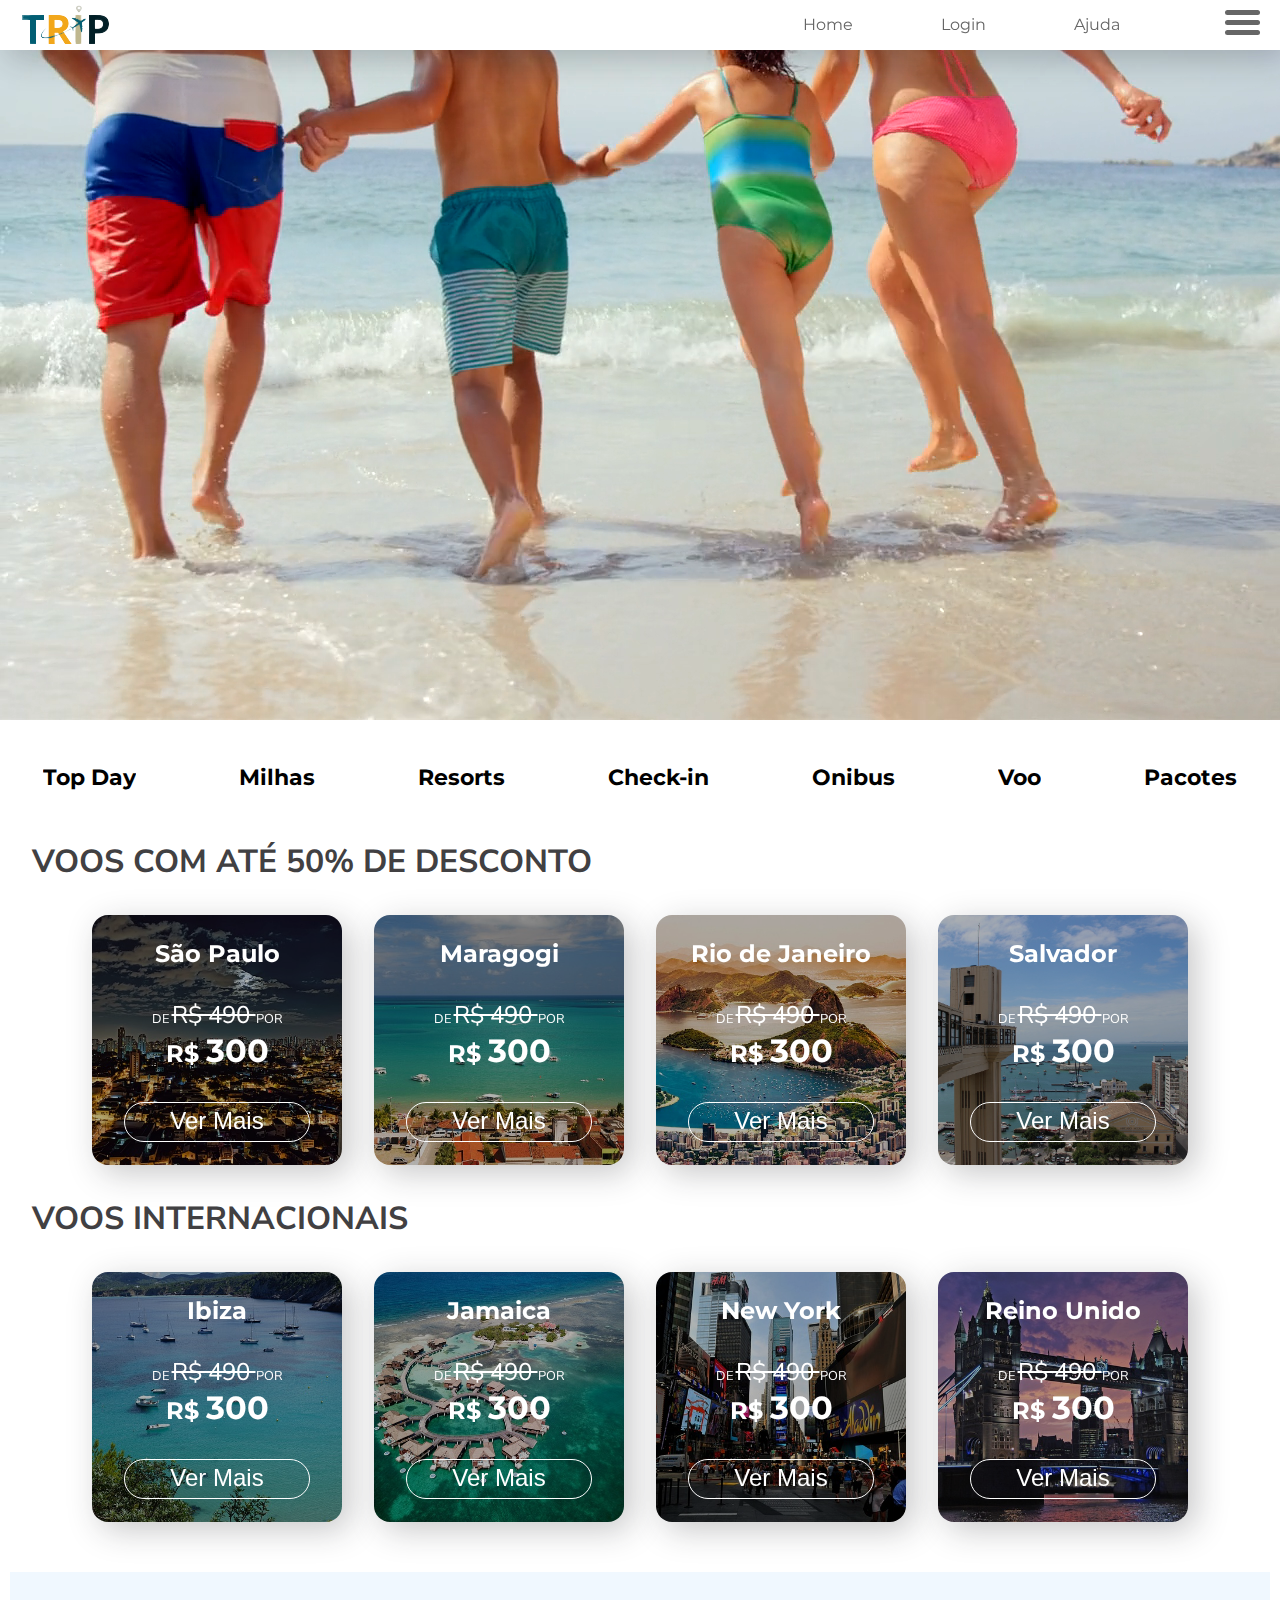
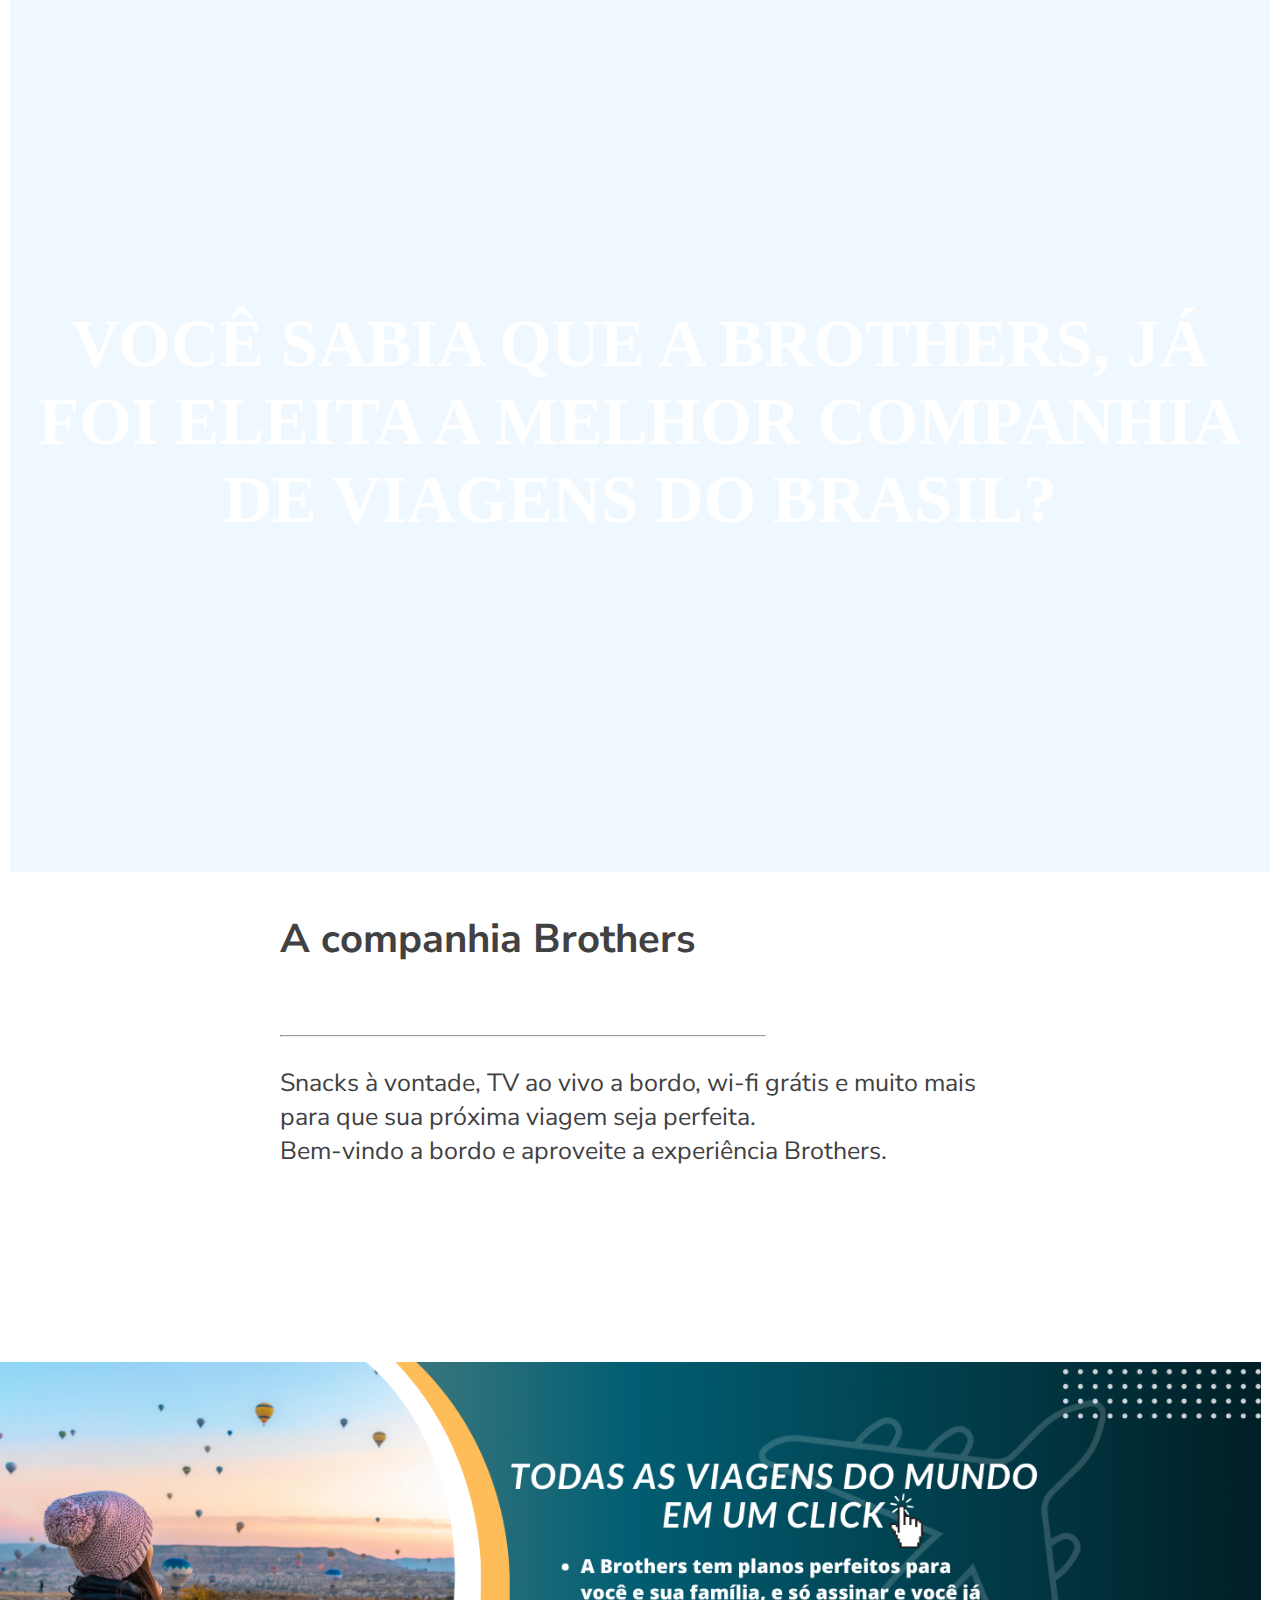
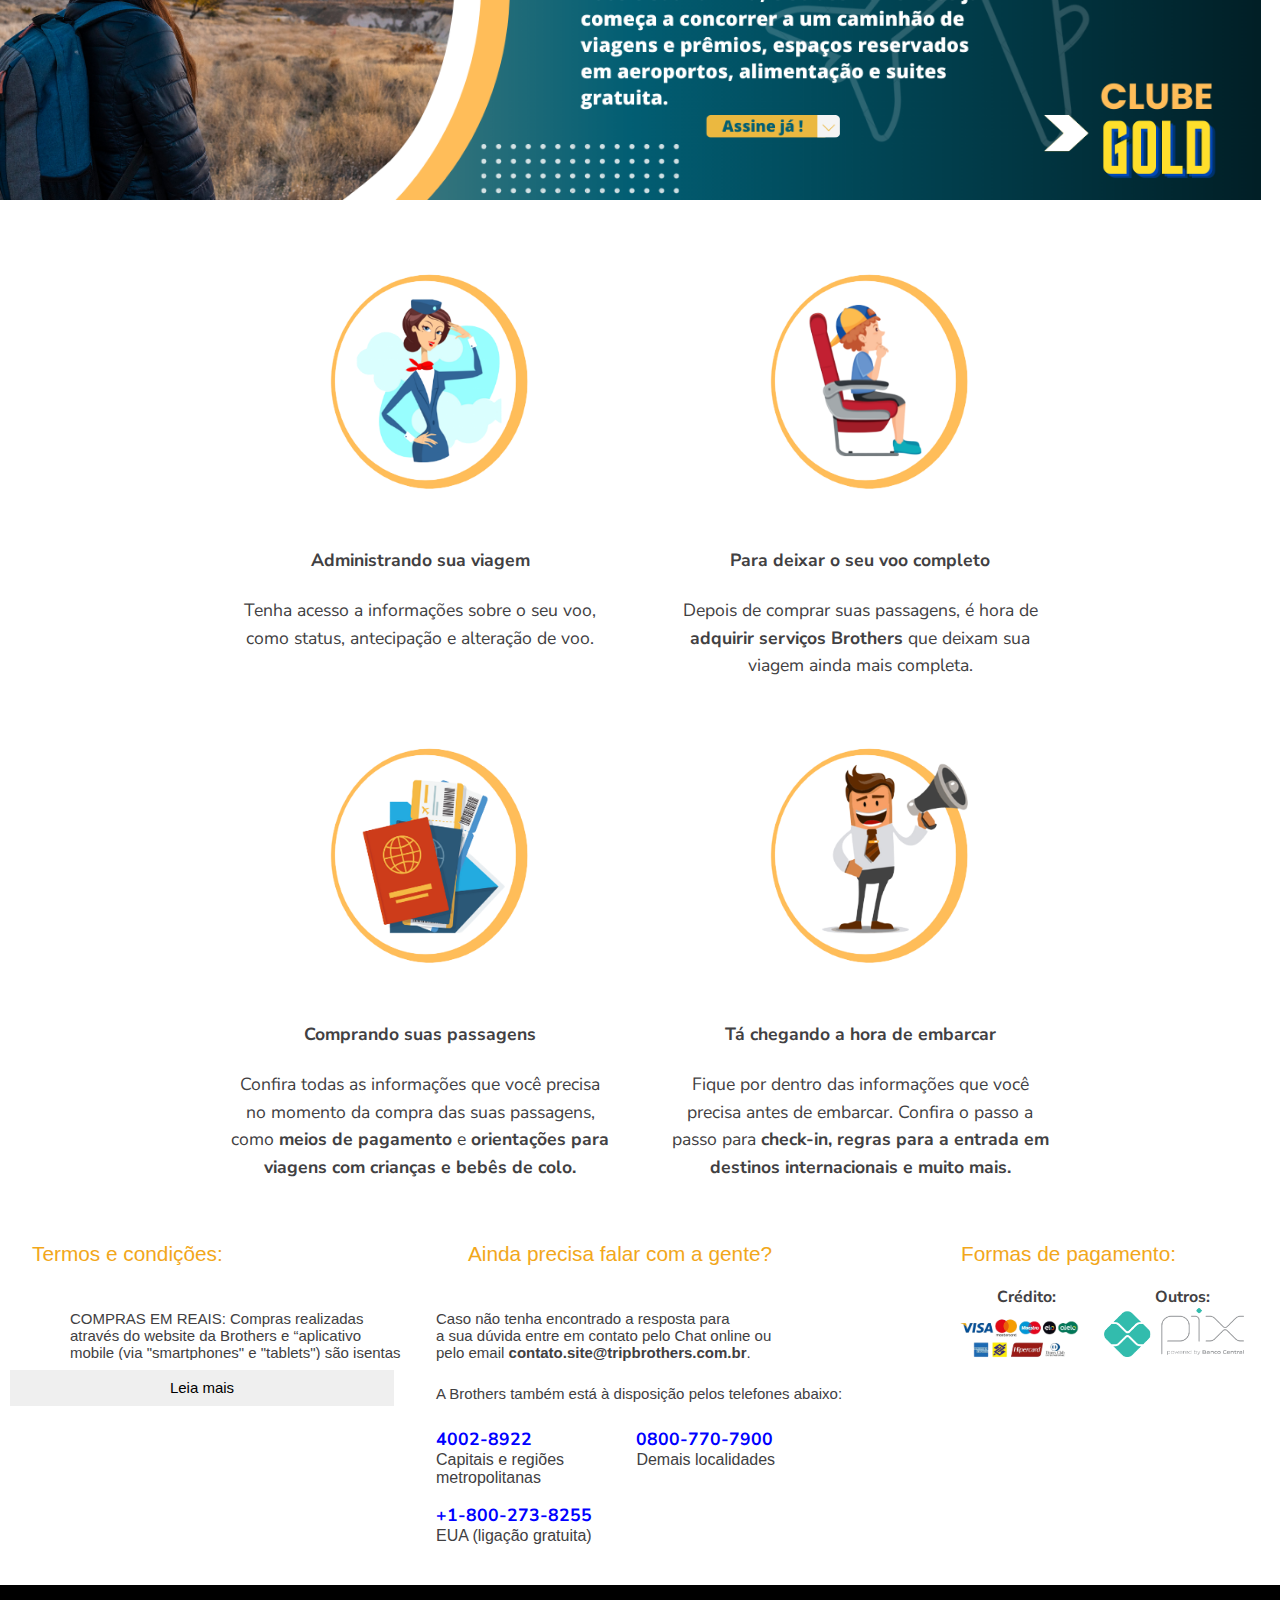
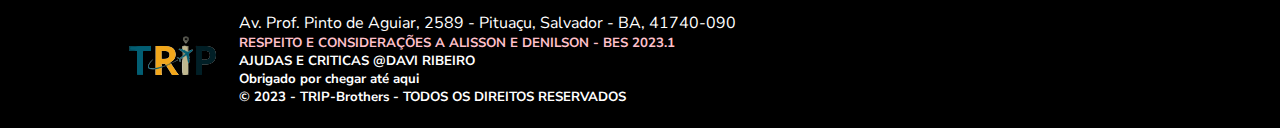
==== index.html @ 6f31990a "p2" ====
<!DOCTYPE html>
<html lang="pt-br">

<head>
  <meta charset="UTF-8" />
  <meta name="viewport" content="width=device-width, initial-scale=1.0" />
  <link rel="apple-touch-icon" sizes="180x180" href="imagens/favicon_io (2)/apple-touch-icon.png" />
  <link rel="icon" type="image/png" sizes="32x32" href="imagens/favicon_io (2)/favicon-32x32.png" />
  <link rel="icon" type="image/png" sizes="16x16" href="imagens/favicon_io (2)/favicon-16x16.png" />
  <link rel="stylesheet" href="style.css" />

  <link rel="preconnect" href="https://fonts.googleapis.com" />
  <link rel="preconnect" href="https://fonts.gstatic.com" crossorigin />
  <link href="https://fonts.googleapis.com/css2?family=Montserrat:wght@500&family=Nunito+Sans:opsz@6..12&display=swap"
    rel="stylesheet" />
  <link rel="preconnect" href="https://fonts.googleapis.com">
  <link rel="preconnect" href="https://fonts.gstatic.com" crossorigin>
  <link href="https://fonts.googleapis.com/css2?family=Source+Sans+3:ital,wght@1,900&display=swap" rel="stylesheet">
  <title>TRIP-Brothers</title>
  <link rel="stylesheet" href="https://cdnjs.cloudflare.com/ajax/libs/font-awesome/6.4.0/css/all.min.css"
    integrity="sha512-iecdLmaskl7CVkqkXNQ/ZH/XLlvWZOJyj7Yy7tcenmpD1ypASozpmT/E0iPtmFIB46ZmdtAc9eNBvH0H/ZpiBw=="
    crossorigin="anonymous" referrerpolicy="no-referrer" />
  <link rel="stylesheet" href="https://cdnjs.cloudflare.com/ajax/libs/font-awesome/6.4.2/css/all.min.css"
    integrity="sha512-z3gLpd7yknf1YoNbCzqRKc4qyor8gaKU1qmn+CShxbuBusANI9QpRohGBreCFkKxLhei6S9CQXFEbbKuqLg0DA=="
    crossorigin="anonymous" referrerpolicy="no-referrer" />
</head>

<body>
  <div class="container">
    <a href="" class="logo-a"><span class="span-img"><img class="logo-img" src="imagens/Logo/logo.png"
          alt="" /></span></a>
    <div class="container-base">
      <nav class="nav_1">

        <a href="" class="home_nav"><i id="homee" class="fa-solid fa-house"></i><span
            class="nav-text-home">Home</span></a>
        <a href="login.html" class="home_nav"><i class="fa-solid fa-user"></i><span
            class="nav-text-user">Login</span></a>
        <a href="" class="home_nav"><i class="fa-brands fa-rocketchat"></i><span class="nav-text-ajuda">Ajuda</span></a>
        <div class="menu-night">
          <input type="checkbox" name="" class="chh">
          <div class="icon-night"><i class="fa-solid fa-moon"></i></div>
        </div>
        <nav class="menu">
          <input type="checkbox" class="check">
          <div class="menu-lines">
            <span></span>
            <span></span>
            <span></span>
          </div>
          <ul>
            <li><a href="login.html">Acessar Conta</a></li>
            <li><a href="">Meus Pedidos</a></li>
            <li><a href="checkin.html">Status do Voo</a></li>
            <li><a href="checkin.html">Bagagens</a></li>
            <li><a href="">Suas Milhas</a></li>
            <li><a href="">Central Ajuda</a></li>
            <li><a href="">Quem Somos</a></li>
            <li><a href="">Politica de Cancelamento</a></li>

          </ul>
        </nav>
      </nav>
    </div>
  </div>

  <div class="video-familia">
    <video src="videos/familia.mp4" autoplay muted ></video>
  </div>

  <div class="menu_2">
    <nav class="nav_2">
      <div class="animacao">
        <ul class="nav-list-2">
          <li class="nav-li">
            <a href="topday.html" id="a0" class="link"><span class="icon-nav"><i class="fa-solid fa-coins"></i>
                <div class="espaço">
                  <div class="nav-texto">Top Day</div>
                </div>
              </span></a>
          </li>

          <li class="nav-li">
            <a href="b" id="a1" class="link"><span class="icon-nav"><i class="fa-solid fa-globe"></i>
                <div class="espaço">
                  <div class="nav-texto">Milhas</div>
                </div>
              </span></a>
          </li>

          <li class="nav-li">
            <a href="c" id="a2" class="link"><span class="icon-nav"><i class="fa-solid fa-hotel"></i>
                <div class="espaço">
                  <div class="nav-texto">Resorts</div>
                </div>
              </span></a>
          </li>

          <li class="nav-li">
            <a href="checkin.html" id="a3" class="link"><span class="icon-nav"><i
                  class="fa-solid fa-bell-concierge"></i>
                <div class="espaço">
                  <div class="nav-texto">Check-in</div>
                </div>
              </span></a>
          </li>

          <li class="nav-li">
            <a href="onibus.html" id="a4" class="link"><span class="icon-nav"><i class="fa-solid fa-bus"></i>
                <div class="espaço">
                  <div class="nav-texto">Onibus</div>
                </div>
              </span></a>
          </li>

          <li class="nav-li">
            <a href="voo.html" id="a5" class="link"><span class="icon-nav"><i class="fa-solid fa-plane-departure"></i>
                <div class="espaço">
                  <div class="nav-texto">Voo</div>
                </div>
              </span></a>
          </li>

          <li class="nav-li">
            <a href="pacotes.html" id="a6" class="link"><span class="icon-nav"><i
                  class="fa-solid fa-suitcase-rolling"></i>
                <div class="espaço">
                  <div class="nav-texto">Pacotes</div>
                </div>
              </span></a>
          </li>
        </ul>
      </div>
    </nav>
  </div>
  <div class="text-desconto">
    <h1>VOOS COM ATÉ 50% DE DESCONTO</h1>
  </div>
  <div class="menu-img1">

    <a class="img-a" href="voo.html">
      <div class="div-img">
        <img class="destaque" src="imagens/São paulo - Lapa.jpg" alt="imgsp" />
      </div>
      <span class="titulos">
        <h2>São Paulo</h2>
      </span>
      <div class="div-preco-maragogi">
        <span class="span-preco1">DE <span class="span-preco2">R$ 490 </span>POR</span><span class="span-preco3">R$
          <span class="span-preco4">300</span></span>
      </div>
      <button class="bnt-sp">
        <span class="bnt-span2"><span class="bnt-span">Ver Mais</span></span><span class="espaco-bnt"></span>
      </button>
    </a>
    <a class="img-a" href="voo.html">
      <div class="div-img">
        <img class="destaque" src="imagens/imagens em destaque/Maragogi.jpg" alt="img.Maragogi" />
      </div>
      <span class="titulos">
        <h2>Maragogi</h2>
      </span>
      <div class="div-preco-maragogi">
        <span class="span-preco1">DE <span class="span-preco2">R$ 490 </span>POR</span><span class="span-preco3">R$
          <span class="span-preco4">300</span></span>
      </div>
      <button class="bnt-sp">
        <span class="bnt-span2"><span class="bnt-span">Ver Mais</span></span><span class="espaco-bnt"></span>
      </button>
    </a>
    <a class="img-a" href="voo.html">
      <div class="div-img">
        <img class="destaque" src="imagens/imagens em destaque/rio de janeiro.jpg" alt="img.rj" />
      </div>
      <span class="titulos">
        <h2>Rio de Janeiro</h2>
      </span>
      <div class="div-preco-maragogi">
        <span class="span-preco1">DE <span class="span-preco2">R$ 490 </span>POR</span><span class="span-preco3">R$
          <span class="span-preco4">300</span></span>
      </div>
      <button class="bnt-sp">
        <span class="bnt-span2"><span class="bnt-span">Ver Mais</span></span><span class="espaco-bnt"></span>
      </button>
    </a>
    <a class="img-a" href="voo.html">
      <div class="div-img">
        <img class="destaque" src="imagens/imagens em destaque/Salvador.jpg" alt="img.salvador" />
      </div>
      <span class="titulos">
        <h2>Salvador</h2>
      </span>
      <div class="div-preco-maragogi">
        <span class="span-preco1">DE <span class="span-preco2">R$ 490 </span>POR</span><span class="span-preco3">R$
          <span class="span-preco4">300</span></span>
      </div>
      <button class="bnt-sp">
        <span class="bnt-span2"><span class="bnt-span">Ver Mais</span></span><span class="espaco-bnt"></span>
      </button>
    </a>

  </div>

  <div class="text_inter">
    <h1>VOOS INTERNACIONAIS</h1>
  </div>

  <div class="menu-img">

    <a class="img-a" href="voo.html">
      <div class="div-img">
        <img class="destaque" src="imagens/imagens em destaque/ibiza-829019_640.jpg" alt="imgsp" />
      </div>
      <span class="titulos">
        <h2>Ibiza</h2>
      </span>
      <div class="div-preco-maragogi">
        <span class="span-preco1">DE <span class="span-preco2">R$ 490 </span>POR</span><span class="span-preco3">R$
          <span class="span-preco4">300</span></span>
      </div>
      <button class="bnt-sp">
        <span class="bnt-span2"><span class="bnt-span">Ver Mais</span></span>
        <span class="espaco-bnt"></span>
      </button>
    </a>
    <a class="img-a" href="voo.html">
      <div class="div-img">
        <img class="destaque" src="imagens/imagens em destaque/jamaica-5110094_640.jpg" alt="img.Maragogi" />
      </div>
      <span class="titulos">
        <h2>Jamaica</h2>
      </span>
      <div class="div-preco-maragogi">
        <span class="span-preco1">DE <span class="span-preco2">R$ 490 </span>POR</span><span class="span-preco3">R$
          <span class="span-preco4">300</span></span>
      </div>
      <button class="bnt-sp">
        <span class="bnt-span2"><span class="bnt-span">Ver Mais</span></span><span class="espaco-bnt"></span>
      </button>
    </a>
    <a class="img-a" href="voo.html">
      <div class="div-img">
        <img class="destaque" src="imagens/imagens em destaque/new-york-932845_640.jpg" alt="img.rj" />
      </div>
      <span class="titulos">
        <h2>New York</h2>
      </span>
      <div class="div-preco-maragogi">
        <span class="span-preco1">DE <span class="span-preco2">R$ 490 </span>POR</span><span class="span-preco3">R$
          <span class="span-preco4">300</span></span>
      </div>
      <button class="bnt-sp">
        <span class="bnt-span2"><span class="bnt-span">Ver Mais</span></span><span class="espaco-bnt"></span>
      </button>
    </a>
    <a class="img-a" href="voo.html">
      <div class="div-img">
        <img class="destaque" src="imagens/imagens em destaque/tower-bridge-441853_640.jpg" alt="img.salvador" />
      </div>
      <span class="titulos">
        <h2>Reino Unido</h2>
      </span>
      </span>
      <div class="div-preco-maragogi">
        <span class="span-preco1">DE <span class="span-preco2">R$ 490 </span>POR</span><span class="span-preco3">R$
          <span class="span-preco4">300</span></span>
      </div>
      <button class="bnt-sp">
        <span class="bnt-span2"><span class="bnt-span">Ver Mais</span></span><span class="espaco-bnt"></span>
      </button>
    </a>
  </div>

  <div class="principal">
    <main>
      <section class="modulo estilo estilo1">
        <div class="info">
          <h1>Você Sabia que a Brothers, já foi eleita a melhor companhia de viagens do Brasil? </h1>
  </div>
      </section>
  
      <section class="modulo content">
        <div class="container2">
          <h2>A companhia Brothers</h2>
          <div class="traco"><hr></div>
           
          <p> Snacks à vontade, TV ao vivo a bordo, wi-fi grátis e muito mais para que sua próxima viagem seja
            perfeita. <br>Bem-vindo a bordo e aproveite a experiência Brothers.</p>         
        </div>
      </section>
  
  
    </main>
  </div>


  <div class="banner">
    <a href="voo.html"><img src="imagens/Banner/BANNER ASSINE.png" alt="Banner"></a>
  </div>


  

  <div class="contai">
    <ul>
      <li>
        <div class="comiss">
          <div class="img-comiss"><img src="imagens/imagens2/comissaria.png" alt=""></div>
          <div class="text-comiss">
            <p><span><strong>Administrando sua viagem</strong></span><br>&nbsp;</p>
            <p><span>Tenha acesso a informações sobre o seu voo, como status, antecipação e alteração de voo.</span></p>
          </div>
        </div>
      </li>
      <li>
        <div class="comiss">
          <div class="img-comiss"><img src="imagens/imagens2/conforto.png" alt=""></div>
          <div class="text-comiss">
            <p><span><strong>Para deixar o seu voo completo</strong></span><br>&nbsp;</p>
            <p><span>Depois de comprar suas passagens, é hora de <strong>adquirir serviços Brothers</strong> que deixam
                sua viagem ainda mais completa.</span></p>
          </div>
        </div>
      </li>
      <li>
        <div class="comiss">
          <div class="img-comiss"><img src="imagens/imagens2/passagens.png" alt=""></div>
          <div class="text-comiss">
            <p><span><strong>Comprando suas passagens</strong></span> <br>&nbsp;</p>
            <p><span>Confira todas as informações que você precisa no momento da compra das suas passagens, como
                <strong>meios de pagamento</strong> e <strong>orientações para viagens com crianças e bebês de
                  colo.</strong></span></p>
          </div>
        </div>
      </li>
      <li>
        <div class="comiss">
          <div class="img-comiss"><img src="imagens/imagens2/anuncio.png" alt=""></div>
          <div class="text-comiss">
            <p><span><strong>Tá chegando a hora de embarcar</strong></span><br>&nbsp;</p>
            <p><span>Fique por dentro das informações que você precisa antes de embarcar. Confira o passo a passo para
                <strong>check-in, regras para a entrada em destinos internacionais e muito mais.</strong></span></p>
          </div>
        </div>
      </li>
    </ul>

  </div>

  


  <div class="fimtexto">
    <div class="fimtexto1">
      <span class="fimspan">Termos e condições:</span>
      <br><br><p class="textin">COMPRAS EM REAIS: Compras realizadas através do website da Brothers e “aplicativo 

      
        mobile (via "smartphones" e "tablets") são isentas da tarifa de emissão. A tarifa de emissão é cobrada nas
        compras através de balcões localizados nos aeroportos, lojas físicas e callcenter da empresa. Aeroportos e Lojas
        físicas: Nos voos domésticos, o valor da cobrança é de R$ 150,00 para compras com o valor total até R$ 1.500,00
        ou de 10% sobre o valor da tarifa quando esta for superior a R$ 1.500,00. Nos voos internacionais, a tarifa de
        emissão é de 7% sobre o valor da tarifa paga. Callcenter (+55 71 4002-8922): O valor da cobrança é a partir de
        R$ 150,00 (cento e cinquenta reais) por passageiro e por trecho nos voos domésticos, e a partir de R$ 280,00
        (duzentos e oitenta reais) por passageiro e por trecho nos voos internacionais. Tarifas com regras flexíveis
        (reserva na Classe Y): Serão disponibilizadas para comercialização somente via Central de Atendimento. Não serão
        cobradas taxas de alteração ou cancelamento. Reembolso de 95% (noventa e cinco por cento) do valor da tarifa.
        Não será cobrará taxa de emissão.
        <span class="overflow" data-state="visible" aria-hidden="true"></span>
      </p>
      <div class="bntleia"><button class="toggle" data-state="more">Leia mais</button></div>
    </div>
    
    <div class="fimtexto1">
      <span class="fimspan">Ainda precisa falar com a gente?</span> <br><span class="textinn"><p>Caso não tenha
        encontrado a resposta para <br> a sua dúvida entre em contato  pelo Chat online ou <br>pelo email
        <strong>contato.site@tripbrothers.com.br</strong>.</p>
        <br><span class="titulo2">A Brothers também está à disposição pelos telefones abaixo: </span></span>
      <br><br>
      <ul class="numlist">
        <li>
          <span class="num">4002-8922</span>
          <p>Capitais e regiões metropolitanas</p>
        </li>
        <li>
          <span class="num">0800-770-7900</span>
          <p>Demais localidades</p>
        </li>
        <li>
          <span id="num1" class="num">+1-800-273-8255</span>
          <p>EUA (ligação gratuita)</p>
        </li>
      </ul></span>
    </div>
    <div class="fimtexto1">
      <span class="fimspan">Formas de pagamento:</span>
      <span class="pailinha">
      <br><br><span class="linha"><strong>Crédito:</strong> <img class="credito" src="imagens/Banner/cartoes.png" alt="cartoes"></span>
      <br> <span  class="linha"><strong>Outros:</strong> <img class="credito" src="imagens/Banner/pix-106.png" alt="pix"></span>
    </div></span>
  </div>


  <div class="rodapefin">
    <div class="rodapetext">
      <img src="imagens/Logo/logo.png" alt="logo-rodape">

      <span class="textinho"> Av. Prof. Pinto de Aguiar, 2589 - Pituaçu, Salvador - BA, 41740-090
        <h5 class="pik">RESPEITO E CONSIDERAÇÕES A ALISSON E DENILSON - BES 2023.1</h5>
        <h5>AJUDAS E CRITICAS @DAVI RIBEIRO</h5>
        <H5>Obrigado por chegar até aqui</H5>
        <h5>© 2023 - TRIP-Brothers - TODOS OS DIREITOS RESERVADOS</h5>
        
        <br>
      </span>


    </div></div>



  <script src="index.js"></script>

</body>

</html>
---- style.css ----
@charset "UTF-8";

* {
  margin: 0;
  padding: 0;
  box-sizing: border-box;
}
html {
  margin: 0;
  padding: 0;
  overflow-y: scroll;
  
}
body {
  font-family: "Nunito Sans", sans-serif;
  color: rgb(65, 64, 66);
  background-color: white;
}
.span-img {
  box-sizing: border-box;
  display: block;
  overflow: hidden;
  width: initial;
  height: initial;
  background: none;
  background-image: none;
  opacity: 1;
  border: 0;
  margin: 0;
}
.logo-img {
  overflow-clip-margin: content-box;
  overflow: clip;
}
.logo-img {
  position: absolute;
  top: 0;
  left: 0;
  bottom: 0;
  right: 0;
  box-sizing: border-box;
  padding: 0;
  border: none;
  margin: auto;
  display: block;
  width: 0;
  height: 0;
  min-width: 100%;
  max-width: 100%;
  min-height: 100%;
  max-height: 100%;
  object-fit: contain;
  object-position: center left;
}
.home_nav {
  display: flex;
  align-items: center;
  gap: 1rem;
  row-gap: 1rem;
  column-gap: 0.5rem;
  text-decoration: none;
}
.nav-text-home {
  color: rgb(102, 102, 102);
  font-family: 'Montserrat', sans-serif;
  font-size: 1rem;
  line-height: 1.6rem;
}
.home_nav i {
  color: rgb(102, 102, 102);
  font-size: 1rem;
  min-width: 1rem;
  text-decoration: none;
}
.user-nav {
  display: flex;
  align-items: center;
  gap: 1rem;
  row-gap: 1rem;
  column-gap: 0.5rem;
  text-decoration: none;
}
.user-nav i {
  color: rgb(102, 102, 102);
  font-size: 1rem;
  min-width: 1rem;
  text-decoration: none;
}
.nav-text-user {
  color: rgb(102, 102, 102);
  font-family: 'Montserrat', sans-serif;
  font-size: 1rem;
  line-height: 1.6rem;
}
.ajuda-nav {
  display: flex;
  align-items: center;
  gap: 1rem;
  row-gap: 1rem;
  column-gap: 0.5rem;
  text-decoration: none;
}
.ajuda-nav i {
  color: rgb(102, 102, 102);
  font-size: 1rem;
  min-width: 1rem;
  text-decoration: none;
}
.nav-text-ajuda {
  color: rgb(102, 102, 102);
  font-family: 'Montserrat', sans-serif;
  font-size: 1rem;
  line-height: 1.6rem;
}

.nav_1 {
  margin-left: 50vh;
  margin-left: auto;
  display: flex;
  gap: 4rem;
  row-gap: 4rem;
  column-gap: 4rem;
  transition: 0.3s;
}
.logo-a {
  height: 40px;
  position: relative;
  width: 132px;
}
.container-base {
  display: flex;
  align-items: center;
  justify-content: flex-end;
  flex: 1;
  margin-right: 2rem;
}

.container {
  display: flex;
  z-index: 3;
  position: fixed;
  top: 0px;
  left: 0px;
  width: 100%;
  height: 50px;
  align-items: center;
  background-color: rgb(255, 255, 255);
  box-shadow: rgba(37, 37, 39, 0.25) 0.5rem 0.5rem 2rem 0px;
}

.video-familia {
  z-index: 5;
  overflow: hidden;
  height: 80vh;
  
}

.video-familia video {
  z-index: 5;
  display: flex;
  width: 100vw;
}
.nav-texto {
  font-family: 'Montserrat', sans-serif;
  overflow: auto;
  overflow-x: auto;
  overflow-y: auto;
  position: relative;
  padding-bottom: 0.3rem;
  font-weight: bold;
}
.nav-texto {
  overflow: auto;
  font-size: 1.4rem;
}
.nav_2 a {
  text-decoration: none;
  color: #000;
}

.icon-nav {
  margin-left: 20px;
}
.link {
  text-decoration: none;
  display: block;
  height: 100%;
  width: 100%;
  padding: 0.8rem 1.7rem;
}

.nav-li {
  display: list-item;
}
.nav-list-2 {
  list-style-type: disc;
  margin-block-start: 1em;
  margin-block-end: 1em;
  margin-inline-start: 0px;
  margin-inline-end: 0px;
  padding-inline-start: 40px;
}
.nav-list-2 {
  margin: 0px 1rem;
  display: flex;
  white-space: nowrap;
  left: 0px;
  padding: 0px;
  justify-content: space-between;
  min-width: min(100vw - 4rem, 1286px);
}
.nav_2 i {
  font-size: 1.5vw;
}

.nav-li {
  list-style: none;
}
.nav-2 {
  display: flex;
  justify-content: center;
  top: 0px;
  left: 0px;
  margin: 0px;
  overflow: auto hidden;
  white-space: nowrap;
  z-index: 1;
  margin-top: 0px;
  background-color: transparent;
}

.espaco {
  margin: 0px 1.2rem;
  display: flex;
  white-space: nowrap;
  left: 0px;
  padding: 0px;
  justify-content: space-between;
  min-width: min(100vw - 4rem, 1286px);
}
.menu-2 {
  background-color: rgb(238, 237, 237);
}
.nav-list-2 li i {
  padding-bottom: 0.5rem;
  white-space: normal;
  text-align: center;
  display: block;
}
.menu-img1 {
  display: flex;
  flex-direction: column;
  gap: 1.6rem;
  padding: 1rem 1rem 1.6rem;
  justify-content: center;
  align-items: center;
}

.menu-img {
    display: flex;
    flex-direction: column;
    gap: 1.6rem;
    padding: 1rem 1rem 1.6rem;
    justify-content: center;
    align-items: center;
   
  
}

.img-a {
  display: flex;
  justify-content: space-between;
  border-radius: 1rem;
  align-items: center;
  width: 100%;
  height: 65px;
  position: relative;
  background: rgb(255, 255, 255);
  box-shadow: rgba(166, 171, 189, 0.25) 0px 0px 2.4333rem 0px;
  text-decoration: none;

  
}

.div-img {
  box-sizing: border-box;
  display: block;
  overflow: hidden;
  width: initial;
  height: initial;
  background: none;

  opacity: 1;
  border: 0px;
  margin: 0px;
  padding: 0px;
  position: absolute;
  inset: 0px;
  
  
}

.destaque {
  position: absolute;
  inset: 0px;
  box-sizing: border-box;
  padding: 0px;
  border: none;
  margin: auto;
  display: block;
  width: 100%;
  height: 0px;
  min-width: 100%;
  max-width: 100%;
  min-height: 100%;
  max-height: 100%;
  object-fit: cover;
  border-radius: 1rem;
 filter: brightness(0.7);
  
}





.img-a:hover button {
  transition: 0.3s;
  background-color: #ffffff;
  color: black;
}

.img-a:hover {
  transition: 0.3;
  transform: scale(1.1);
  
  filter: brightness(1.1);
}

.nav-li :hover {
  transition: 0.3s;
  color: #025e73;
}
.home-nav:hover  {
  transition: 0.3s;
  color: #f2a71b;

}

.div-preco-maragogi {
  display: flex;
  flex-direction: column;
  align-items: flex-end;
  min-width: 100px;
  max-width: 100px;
  padding: 0.7rem 1rem 0px 0px;
 
}


.span-preco1 {
  color: rgb(255, 255, 255);
  font-size: 0.8rem;
}
.span-preco2 {
  text-decoration: line-through;
  color: inherit;
  font-size: 1.5rem;
}
.span-preco3 {
  color: rgb(255, 255, 255);
  font-family: 'Montserrat', sans-serif;
  font-size: 1.5rem;
  font-weight: bold;
}
.span-preco4 {
  color: inherit;
  font-family: 'Montserrat', sans-serif;
  font-size: 2rem;
  font-weight: bold;
}

.text-desconto {
  padding: 2rem;
}
.bnt-sp {
  height: 40px;
  border-radius: 2.7rem;
  color: rgb(255, 255, 255);
  border: 0.1rem solid rgb(255, 255, 255);
  background-color: transparent;
  cursor: pointer;
  text-align: center;
  width: 100% ;
  z-index: 1;
  
}

.animacao{
  overflow: auto;
}
.animacao::-webkit-scrollbar{
  display: none;
}
.bnt-span2 {
  width: 100%;
  display: inherit;
  align-items: inherit;
  justify-content: center;
  
}
.bnt-span {
  color: inherit;
  font-size: 1.5rem;
  line-height: 2.3rem;
  font-weight: 400;
  
}

.espaco-bnt {
  top: 0;
  left: 0;
  right: 0;
  bottom: 0;
  z-index: 0;
  overflow: hidden;
  position: absolute;
  border-radius: inherit;
 
  
}

.pai_img{
  flex-flow: wrap;
  gap: 4rem 4.2rem;
  max-width: 1287px;
  margin: 0px auto;
  padding: 0px;
}

.text_inter{
  
  padding: 2rem;
}
.titulos{
  z-index: 2;
  color: #ffffff;
  font-family: 'Montserrat', sans-serif;
  font-weight: 700;
  font-size: 1rem;
}





.menu .menu-lines{
  position: absolute;
  z-index: 999;
  width: 35px;
  height: 35px ;
  right: 20px;
  top: 10px;
}
.menu .check{
  position: absolute;
  z-index: 1000;
  width: 35px;
  height: 35px;
  opacity: 0;
  cursor: pointer;
  right: 20px;
  top: 10px;
}
.menu .menu-lines span{
  display: block;
  width: 35px;
  height: 5px;
  margin-bottom: 5px;
  background-color: rgb(102, 102, 102);
  border-radius: 3px;
  transition: all ease .2s;
}
.menu .check:checked ~ .menu-lines span{
 
background-color: rgb(192, 0, 0);

}
.menu .check:checked ~ .menu-lines span:nth-child(1){
transform-origin: 0% 0%;
transform: rotate(45deg) scaleX(0.9);
}
.menu .check:checked ~ .menu-lines span:nth-child(2){
  opacity: 0;
}
.menu .check:checked ~ .menu-lines span:nth-child(3){
  transform-origin: 0% 100%;
transform: rotate(-45deg) scaleX(0.9) ;
}
.menu ul{
  position: absolute;
  z-index: 998;
  left: 70vw;
  top: 50px;
  width: 350px;
  height: initial;
  background-color: rgb(255, 255, 255);
  
  margin-left: 1400vw;
  transition: all ease .3s;
  border-radius: 10px;
}main{
  display: block;
  background-color: aliceblue;
}
.principal{
  
  padding: 50px 10px;
  width: 100%;
  margin: 0 auto;
}
  
.container2{
  width: 100%;
  max-width: 760px;
  margin: 0 auto;
  padding: 0 20px;
}
section.modulo p{
  margin-bottom: 40px;
  font-size: 25px;
}
section.modulo:last-child{
  margin-bottom: 0;
}
section.modulo h2{
  margin-bottom: 40px;
  font-size:40px;
}
section.modulo.content{
  padding: 40px 0;
  background: #ffffff; 
}
section.modulo.estilo{
  display: flex;
  flex-direction: column;
  justify-content: center;
  height: 100vh;
  width: 100%;
  position: relative;
  overflow: hidden;
  background-position: 50% 50%;
  background-repeat: no-repeat;
  background-attachment: fixed;
  background-size:cover ;
  -webkit-background-size: cover;
  -moz-background-size: cover;
  -o-background-size: cover;
}
section.module.estilo:after{
  content: "";
  height: 100%;
  width: 100%;
  position: absolute;
  z-index: 8;
  background: -moz-linear-gradient(to bottom, rgba(0,0,0,0) 0, rgba(0,0,0,0) 40%, #000 100% );
  background: -webkit-linear-gradient(to bottom, rgba(0,0,0,0) 0, rgba(0,0,0,0) 40%, #000 100% );
  background: linear-gradient(to bottom, rgba(0,0,0,0) 0, rgba(0,0,0,0) 40%, #000 100% );
}
section.modulo.estilo h1{
  color: #FFF;
  text-align: center;
  font-size: 300%;
  z-index: 50;
  text-transform: uppercase;
  font-family: "Source Sans Pro";
}
section.modulo.estilo1{
  background-image: url("imagens/Banner/colllages.png");
}

@media (max-width:900px) {
  .menu ul{
    position: absolute;
    z-index: 998;
    left: 70vw;
    top: 50px;
    width: 300px;
    height: initial;
    background-color: rgb(255, 255, 255);
    
    margin-left: 1500px;
    transition: all ease .2s;
    border-radius: 10px;
  }
  .home_nav{
    display: none;
  }
  .menu ul li{
    list-style: none;
    padding: 16px 15px;
  }
}



.menu .check:checked ~ ul{
margin-left: 0;
}

.menu ul{
  border: 2px solid black;
}
.menu li{
  border-bottom: 1px solid rgb(237, 237, 237);
}
.menu ul li{
  
  list-style: none;
  padding: 20px 30px;
}
.menu ul li a{
  text-decoration: none;
  color: rgb(102, 102, 102);
  font-size: 18px;
  font-family: sans-serif;
}

.menu li:hover{
  border-radius: 10px;
background-color: #f2a71b;
}
.menu ul li:hover a{
  color: white;
}
@media(min-width:900px) and (max-width:1000px) {
  .titulos{
    font-weight: bold;
    top: 10px;
    font-weight: 500;
    font-size: 12px;
  }
  .bnt-span2 {
    width: 95%;
    display: inherit;
    align-items: inherit;
    justify-content: center;
    
  }
  .bnt-span {
    color: inherit;
    font-size: 1.1rem;
    line-height: 2.3rem;
    font-weight: 400;
    
  }
  .video-familia {
    z-index: 5;
    overflow: hidden;
    height: 54vh;
    
  }
  .img-a{
    width: 200px;
    height: 200px;
    padding: 0px 2rem;
    
  }
}
@media(min-width:1001px) and (max-width:1255px) {
  .titulos{
    font-weight: bold;
    top: 10px;
    font-weight: 500;
    font-size: 12px;
  }
  .bnt-span2 {
    width: 95%;
    display: inherit;
    align-items: inherit;
    justify-content: center;
    
  }
  .bnt-span {
    color: inherit;
    font-size: 1.1rem;
    line-height: 2.3rem;
    font-weight: 400;
    
  }
  .video-familia {
    z-index: 5;
    overflow: hidden;
    height: 60vh;
    
  }
  .img-a{
    width: 225px;
    height: 225px;
    padding: 0px 0.9rem;
    
  }

}

.banner img {
  margin-top: 5%; 
  width: 98.5vw;
  overflow-y: hidden;
  height: 30%;
}
.traco{
  width: 38vw;
  padding: 4% 0%;
}

.info2 {
  width: 30%;
  color: #025e73;
  padding-top: 2%;
  font-size: 1.5rem;

}.paiinfo {
  margin-left: 7%;
  margin-top: 7%;
  width: 90vw;
  display: grid;  
 
} 


.infofilho {
  display: flex;
  width: 100%;
  grid-template-columns: auto auto auto;
  vertical-align: baseline;
} 

.info {
  width: 45%;
  justify-content: right;
  font-family: "Source Sans Pro";
  color: #f2a71b;
  font-size: 1.4rem;

}


.paiimg{
  width: 100%;
display: grid;
grid-template-columns: auto auto ;
gap: 4px 1px;
}
.img11{
  width: 80%;

}
.img11 img{
  width: 100%;

}

.menu-night .chh{
  position: absolute;
  width: 35px;
  height: 35px;
  opacity: 0;
  cursor: pointer;
  z-index: 200;
}
.menu-night{
  z-index: 0; 
}
.menu-night .icon-night{
  z-index: 0;
   position: block;
   top: 0;
   right: 7.5%;
   font-size: 35px;
   color: rgb(102, 102, 102);
}

.comiss{
  
  height: 100%;
}

.contai li{
  text-align: center;
  position: relative;
  width: 100%;
  padding-right: 8px;
  padding-left: 8px;
}
.contai ul{
  text-align: center;
  display: flex;
  padding-inline-start: 0;
  list-style: none;
}
.img-comiss img{
  
  width: 20vw;
}
.img-comiss{
 width: 0;
  margin-bottom: 1rem;
  padding-left: 30px;
}
.contai span{
  font-size: 0.875rem;
  font-weight: 400;
  line-height: 1.57142em;
}
.contai p{
  text-align: center;
}

.fim {
    padding: 10% ;
}

.fimtexto {
  display: flex;
  justify-content: space-between;
  padding: 0px auto;
  gap: 4rem 4rem;
  margin-left: 6.7rem;
}
.fimtexto1 {
  width: 40%;
}
.fimspan {
  text-align: center;
  display: block;
  font-size: 1.3rem;
  font-family: Arial, Helvetica, sans-serif;
  font-weight: 200;
  color:#f2a71b;
}

.numlist {
  display: grid;
  grid-template-columns: 40% 350px;
}

.numlist li{
  list-style: none;
  padding: 5% 5% 5% 5%;
}

.num {
  color: blue ;
  font-weight: bolder;
  font-size: 1.1rem;
}


.textin{
  padding-left: 10px;
  font-family: arial;
  font-size: 15px;
}
.textinn{
  padding-left: 10px;
  font-family: arial;
  font-size: 15px;
}


.numlist p {
  font-family: arial;
}


.credito {
  display: flex;
  width: 10vw;
}

.rodapefinal {
  margin-top: 100px;

}

.rodapefin{
  width: 100%;
  height: 20%;
  background-color: black;
}

.rodapetext {
  display: flex;
  margin-left: 6.7rem;
  align-items: center;
  color: white;

}
.pik {
  color: pink;
}

.textinho {
  margin-top: 27px;
  
}


@media(max-width:480px) {
html{
  height: 570vh;
}
  .nav_2 i {
    font-size: 4vw;
  }

  .video-familia{
    height: initial;
    }

    .bnt-span {
      font-size: 1rem;
    }
    .bnt-sp{
      width: 50% ;
      margin-right: 1rem;
      
    }

    .menu ul li a{
      text-decoration: none;
      color: rgb(102, 102, 102);
      font-size: 15px;
      font-family: sans-serif;
    }
    .menu ul li{
      list-style: none;
      padding: 16px 15px;
    }
    .titulos{
      padding-left: 1.5rem;
      font-size: 0.8rem;
    }
    .paiinfo {
      margin-left: 4%;
      margin-top: 7%;
      width: 90vw;
      display: grid;  
    } 

    .info {
     
      width: 100%;
      justify-content: right;
      font-family: "Source Sans Pro";
      color: #f2a71b;
    }
    .info h1 {
      font-size: 120%;
   
    }

    .info2 {
      color: #025e73;
      padding-top: 2%;
      font-size: 75%;
    }

    .info2 h3 {
     padding-right: 7%;
    }
  
    .infofilho {
      display: block;
    }
    .img-a {
      display: flex;
      justify-content: space-between;
      border-radius: 1rem;
      align-items: center;
      width: 100%;
      height: 65px;
      position: relative;
      background: rgb(255, 255, 255);
      box-shadow: rgba(166, 171, 189, 0.25) 0px 0px 2.4333rem 0px;
      text-decoration: none;
  }

    .paiimg{
      padding-left: 10px;
    padding-top: 30px;
    width: 100%;
    display: grid;
    grid-template-columns: auto auto;
    gap: 2px 0px;
    }

    .img11{
      width: 80%;
    
    }
    .img11 img{ 
      width: 100%;
    
    }
    .traco {
      width: 90%;
    }
    .comiss{
     
      height: 100%;
    }
    
    .contai li{
      text-align: center;
      position: relative;
      padding-right: 0px;
      padding-left: 0px;
    }
    .contai ul{
      text-align: center;
      display: flex;
      justify-content: center;
      flex-direction: column;
      padding-inline-start: 0;
      list-style: none;
    }
    .img-comiss img{
      display: flex;
      width: 100vw;
    }
    .img-comiss{
      margin-bottom: 1rem;
      padding-left: 0px;
    }
    .contai span{
      font-size: 0.875rem;
      font-weight: 400;
      line-height: 1.57142em;
    }
    .contai p{
      text-align: center;
      display: block;
      width: 80vw;
    
    }
    .text-comiss{
     display: flex;
     align-items: center;
     justify-content: center;
     flex-direction: column;
    }
    

    .fimtexto {
      display: block;
      padding: 0px auto;
      gap: 4rem 4rem;
      margin-left: 45px;
    }
    .fimtexto1 {
      padding: 20px;
      width: 100%
    }

    .fimspan {
      font-size: 1.3rem;
      font-family: Arial, Helvetica, sans-serif;
      font-weight: 200;
      color:#f2a71b;
    }
   
    .menu ul{
      position: absolute;
      z-index: 998;
      left: 40vw;
      top: 50px;
      width: 300px;
      height: initial;
      background-color: rgb(255, 255, 255);
      margin-left: 1500px;
      transition: all ease .2s;
      border-radius: 10px;
    }
    .text_inter{
      text-align: center;
      padding: 0.9rem;
      font-size: 10px;
      font-weight: bold;
      
    }
    .fimtexto{
      padding-top: 70px;
    }
 .titulo2{
 
  padding-left: 9px;
  font-weight: bold;
 }
   
    .textin{
      font-size: 15px;
      padding-left: 70px;
      width: 80%;
      max-height: 50px;
      overflow: hidden;
      position: relative;
      transition: max height 0.4s ease;
    }
    .overflow{
      display: none;
      position: absolute;
      bottom: 0;
      left: 0;
      width: 100%;
      height: 30px;
     
    }
    .bntleia  {

      padding: 10px;
      display: flex;
      align-items: center;
      justify-content: center;
    }
    .bntleia button{
      cursor: pointer;
      font-size: 15px;
      width: 30vw;
      height: 4vh;
      border: none;
    }
    .overflow [data-state='visible']{
      display: block;
    }
    .numlist {
      width: 100%;
      display: grid;
      grid-template-columns: auto auto;
      align-items: center;
      flex-direction: column;
      padding: 0px 0px 20px 0px;
    }
    
    .numlist li{
      list-style: none;
      
    }
    
    .num {
      color: blue ;
      font-weight: bolder;
      font-size: 1.1rem;
    }
    .pailinha{
      display: flex;
  
      justify-content: space-around;
    }
    .linha{
      width: 100%;
      text-align: center;
    }
   .linha img{
    width: 90%;
   }
   
   .rodapefinal {
    margin-top: 50px;
  
  }
  
  .rodapefin{
    width: 100%;
    height: 10%;
    background-color: black;
  }
  
  .rodapetext {
    display: flex;
    margin-left: 0rem;
    align-items: center;
    color: white;
  
  }
  .pik {
    font-size: 12px;
    color: pink;
  }
  
  .textinho {
    margin-top: 20px;
    
  }
  .textinho{
    font-size: 10px;
  }
  .credito {
    display: block;
    width: 10vw;
  }
  .fimtexto {
    display: flex;
    flex-direction: column;
    padding: 0px auto;
    gap: 0;
    margin-left: 0rem;
  }
  .textinn{
    
  font-family: 'Montserrat', sans-serif;
    font-family: arial;
    font-size: 15px;
  }
  .textinn p{
    text-align: center;
     font-family: arial;
     font-size: 15px;
   }

.img-a:hover {
  transition: 0.3;
  transform: scale(1);
  filter: none;
}
.nav_2 i {
  font-size: 3vw;
}
.text-desconto{
  font-size: 2.4vw;
  text-align: center;
}
.div-preco-maragogi{
  display: none;
}
.menu-img1 {
  display: flex;
  flex-direction: column;
  gap: 1.6rem;
  padding: 1rem 1rem 1.6rem;
  justify-content: center;
  align-items: center;
}
.div-img {
  box-sizing: border-box;
  display: block;
  overflow: hidden;
  width: initial;
  height: initial;
  background: none;
  opacity: 1;
  border: 0px;
  margin: 0px;
  padding: 0px;
  position: absolute;
  inset: 0px;
}
.titulos {
  padding-left: 1.5rem;
  font-size: 0.8rem;
}
.bnt-span2 {
  width: 100%;
  display: inherit;
}
.bnt-span {
  font-size: 1rem;
}
.espaco-bnt {
  top: 0;
  left: 0;
  right: 0;
  bottom: 0;
  z-index: 0;
  overflow: hidden;
  position: absolute;
  border-radius: inherit;
}
}



@media (min-width:481px) and (max-width:767px){

  .video-familia{
    height: 38vh;
  }

  .menu ul{
    position: absolute;
    z-index: 998;
    left: 57vw;
    top: 50px;
    width: 300px;
    height: initial;
    background-color: rgb(255, 255, 255);
    margin-left: 1500px;
    transition: all ease .2s;
    border-radius: 10px;
  }
  .titulos{
    font-size: 0.7rem;
  }
  .bnt-span {
    font-size: 1.3rem;
  }
  .bnt-sp{
    width: 50% ;
    margin-right: 1rem;
    
  }

  .menu ul li a{
    text-decoration: none;
    color: rgb(102, 102, 102);
    font-size: 20px;
    font-family: sans-serif;
  }
  .menu ul li{
    list-style: none;
    padding: 20px 15px;
  }
  .titulos{
    padding-left: 1.5rem;
    font-size: 0.8rem;
  }
  .paiinfo {
    margin-left: 4%;
    margin-top: 7%;
    width: 90vw;
    display: grid;  
  } 

  .info {
   
    width: 100%;
    justify-content: right;
    font-family: "Source Sans Pro";
    color: #f2a71b;
  }
  .info h1 {
    font-size: 140%;
    
 
  }

  .info2 {
    color: #025e73;
    padding-top: 2%;
    font-size: 88%;
  }

  .info2 h3 {
   padding-right: 7%;
  }

  .infofilho {
    display: block;
  }

  .paiimg{
    padding-left: 10px;
  padding-top: 30px;
  width: 100%;
  display: grid;
  grid-template-columns: auto auto;
  gap: 2px 0px;
  }

  .img11{
    width: 80%;
  
  }
  .img11 img{ 
    width: 100%;
  
  }
  .traco {
    width: 90%;
  }
  .comiss{
   
    height: 100%;
  }
  
  .contai li{
    text-align: center;
    position: relative;
    padding-right: 0px;
    padding-left: 0px;
  }
  .contai ul{
    text-align: center;
    display: flex;
    justify-content: center;
    flex-direction: column;
    padding-inline-start: 0;
    list-style: none;
  }
  .img-comiss img{
    display: flex;
    width: 100vw;
  }
  .img-comiss{
    margin-bottom: 1rem;
    padding-left: 0px;
  }
  .contai span{
    font-size: 1.3rem;
    font-weight: 400;
    line-height: 1.57142em;
  }
  .contai p{
    text-align: center;
    display: block;
    width: 80vw;
  
  }
  .text-comiss{
   display: flex;
   align-items: center;
   justify-content: center;
   flex-direction: column;
  }
  

  .fimtexto {
    display: block;
    padding: 0px auto;
    gap: 4rem 4rem;
    margin-left: 45px;
  }
  .fimtexto1 {
    width: 100%
  }

  .fimspan {
    font-size: 1.6rem;
    font-family: Arial, Helvetica, sans-serif;
    font-weight: 200;
    color:#f2a71b;
  }
  .text_inter{
    text-align: center;
    padding: 0.9rem;
    font-size: 15px;
    font-weight: bold;
    
  }
  .fimtexto{
    padding-top: 70px;
  }
.titulo2{
  font-size: 18px;
padding-left: 30px;
font-weight: bold;
}
 
  .textin{
    font-size: 15px;
    padding-left: 70px;
    width: 80%;
    max-height: 30px;
    overflow: hidden;
    position: relative;
    transition: max height 0.4s ease;
  }
  .overflow{
    display: none;
    position: absolute;
    bottom: 0;
    left: 0;
    width: 100%;
    height: 30px;
  }
  .bntleia  {
    padding: 10px;
    display: flex;
    align-items: center;
    justify-content: center;
  }
  .bntleia button{
    font-size: 15px;
    width: 30vw;
    height: 4vh;
    border: none;
  }
  .overflow [data-state='visible']{
    display: block;
  }
  .numlist {
    width: 100%;
    display: grid;
    grid-template-columns: auto auto;
    align-items: center;
    flex-direction: column;
    padding: 0px 0px 20px 0px;
  }
  
  .numlist li{
    list-style: none;
    
  }
  
  .num {
    color: blue ;
    font-weight: bolder;
    font-size: 1.4rem;
  }
  .pailinha{
    display: flex;

    justify-content: space-around;
  }
  .linha{
    width: 100%;
    text-align: center;
  }
 .linha img{
  width: 90%;
 }
 
 .rodapefinal {
  margin-top: 50px;

}
.numlist p {
  font-size: 18px;
  font-family: arial;
}

.rodapefin{
  width: 100%;
  height: 10%;
  background-color: black;
}

.rodapetext {
  display: flex;
  margin-left: 0rem;
  align-items: center;
  color: white;

}
.pik {
  font-size: 12px;
  color: pink;
}

.textinho {
  margin-top: 20px;
  
}
.textinho{
  font-size: 10px;
}
.credito {
  display: block;
  width: 10vw;
}
.fimtexto {
  display: block;
  flex-direction: column;
  padding: 0px auto;
  gap: 0;
  margin-left: 0rem;
}
.textinn{
  
font-family: 'Montserrat', sans-serif;
  font-family: arial;
  font-size: 15px;
}
.textinn p{
  text-align: center;
   font-family: arial;
   font-size: 19px;
 }

.img-a:hover {
  transition: 0.3;
  transform: scale(1);
  filter: none;
}
.nav_2 i {
  font-size: 3vw;
}
.text-desconto{
  font-size: 2.4vw;
  text-align: center;
}
}

@media (min-width:768px) and (max-width:991px){
  .nav_2 i {
    font-size: 1.5rem;
  }
.paiinfo {
  margin-left: 7%;
  margin-top: 7%;
  width: 90vw;
  display: grid;  
 
} 
.infofilho {
  display: block;
}
.info {
  width: 100%;
  justify-content: right;
  font-family: "Source Sans Pro";
  color: #f2a71b;
  font-size: 1.4rem;

}
  .info h1 {
    font-size: 170%;
 
  }

  .info2 {
    color: #025e73;
    padding-top: 2%;
    font-size: 90%;
  }

  .info2 h3 {
   padding-right: 7%;
  }

  .infofilho {
    display: block;
  }

  .paiimg{
  padding-left: 70px;
  padding-top: 30px;
justify-content: center;
align-items: center;
  display: grid;
  
  grid-template-columns: auto auto;
  gap: 20px 0px;
  }

  .img11{
    width: 70%;
  
  }
  .img11 img{ 
    min-width: 100%;
    max-width: 100%;
    width: 100%;
    border-radius: 30% ;
  }



.contai ul{
  padding-top:40px ;
  text-align: center;
  display: grid;
  justify-content: center;
  grid-template-columns: 400px 400px ;
  list-style: none;
  gap: 40px;

}

.contai li{
  text-align: center;
  position: relative;
  width: 100%;
  padding-right: 8px;
  padding-left: 8px;
}

.img-comiss img{
  width: 40vw;
}
.img-comiss{
  display: flex;
  justify-content: center;
 width: 100%;
  margin-bottom: 1rem;
 
}
.contai span{
  font-size: 1.1rem;
  font-weight: 400;
  line-height: 1.57142em;
}
.contai p{
  text-align: center;
}
.fimtexto {
  padding-top: 60px;
  display: grid;
  grid-template-columns: auto 450px;
 margin: 0;
  gap: 2rem;
  justify-content: center;

}

.fimtexto1 {
  width: 100%;
}
.textin{
  font-size: 15px;
  padding-left: 70px;
  
  max-height: 50px;
  overflow: hidden;
  position: relative;
  transition: max height 0.4s ease;
}
.overflow{
  display: none;
  position: absolute;
  bottom: 0;
  left: 0;
  width: 100%;
  height: 30px;
}
.bntleia  {
  padding: 10px;
  display: flex;
  align-items: center;
  justify-content: center;
}
.bntleia button{
  font-size: 15px;
  width: 30vw;
  height: 4vh;
  border: none;
}
.overflow [data-state='visible']{
  display: block;
}


  .menu-img1{
    flex-flow: wrap;
    gap: 4rem 4rem;
    max-width: 1287px;
    margin: 0px auto;
    padding: 0px;
     }

  .menu-img{
    flex-flow: wrap;
    gap: 4rem 4rem;
    max-width: 1287px;
    margin: 0px auto;
    padding: 0px;
   
  
  }
  .div-preco-maragogi {
    padding: 1.9rem 0px 2rem;
    flex-direction: column;
    justify-content: center;
    align-items: center;
    width: 100%;
    min-width: 100%;
    max-width: 100%;
    mix-blend-mode: lighten;
    z-index: 20;
   
  }
  .span-preco1 {
    color: rgb(255, 255, 255);
    font-size: 0.8rem;
  }
  .span-preco2 {
    text-decoration: line-through;
    color: inherit;
    font-size: 1.5rem;
  }
  .span-preco3 {
    color: rgb(255, 255, 255);
    font-family: 'Montserrat', sans-serif;
    font-size: 1.5rem;
    font-weight: bold;
  }
  .span-preco4 {
    color: inherit;
    font-family: 'Montserrat', sans-serif;
    font-size: 2rem;
    font-weight: bold;
  }

  .img-a{
    display: flex;
    flex-direction: column;
    -webkit-box-pack: center;
    justify-content: center;
    padding: 0px 3.5rem;
    width: 290px;
    height: 290px;

    transition-duration: 0.2s;
    transition-timing-function: ease-in-out;
    box-shadow: rgba(37, 37, 39, 0.25) 0.5rem 0.5rem 2rem 0px;
   }

  .video-familia {
    z-index: 5;
    overflow: hidden;
    height: 50vh;
    
  }

  .titulos{
    z-index: 2;
    color: #ffffff;
    font-family: 'Montserrat', sans-serif;
    font-weight: 700;
    font-size: 1rem;
  }

  .menu ul{
    position: absolute;
    z-index: 998;
    left: 65vw;
    top: 50px;
    width: 300px;
    height: initial;
    background-color: rgb(255, 255, 255);
    margin-left: 1500px;
    transition: all ease .2s;
    border-radius: 10px;
  }
  .menu ul li{
    list-style: none;
    padding: 16px 15px;
  }

  .pailinha{
    display: flex;
   padding: 20px;
    justify-content: space-around;
  }
  .linha{
    width: 100%;
    text-align: center;
  }
 .linha img{
  width: 90%;
 }
  
 .numlist {
  
  display: grid;
  grid-template-columns: 40% 170px;
}

.numlist li{
  width: 100%;
  list-style: none;
 
}

.num {
  color: blue ;
  font-weight: bolder;
  font-size: 1.1rem;
}
}
@media (min-width: 992px) and (max-width: 1199px){
  .nav_2 i {
    font-size: 1.5rem;
  }
.paiinfo {
  margin-left: 7%;
  margin-top: 7%;
  width: 90vw;
  display: grid;  
 
} 
.infofilho {
  display: block;
}
.info {
  width: 100%;
  justify-content: right;
  font-family: "Source Sans Pro";
  color: #f2a71b;
  font-size: 1.4rem;

}
  .info h1 {
    font-size: 170%;
 
  }

  .info2 {
    color: #025e73;
    padding-top: 2%;
    font-size: 90%;
  }

  .info2 h3 {
   padding-right: 7%;
  }

  .infofilho {
    display: block;
  }

  .paiimg{
  padding-left: 70px;
  padding-top: 30px;
justify-content: center;
align-items: center;
  display: grid;
  
  grid-template-columns: auto auto;
  gap: 20px 0px;
  }

  .img11{
    width: 70%;
  
  }
  .img11 img{ 
    width: 100%;
    border-radius: 30% ;
  }



.contai ul{
  padding-top:40px ;
  text-align: center;
  display: grid;
  justify-content: center;
  grid-template-columns: 400px 400px ;
  list-style: none;
  gap: 40px;

}

.contai li{
  text-align: center;
  position: relative;
  width: 100%;
  padding-right: 8px;
  padding-left: 8px;
}

.img-comiss img{
  width: 40vw;
}
.img-comiss{
  display: flex;
  justify-content: center;
 width: 100%;
  margin-bottom: 1rem;
 
}
.contai span{
  font-size: 1.1rem;
  font-weight: 400;
  line-height: 1.57142em;
}
.contai p{
  text-align: center;
}
.fimtexto {
  padding-top: 60px;
  display: grid;
  grid-template-columns: auto 450px;
 margin: 0;
  gap: 2rem;
  justify-content: center;

}

.fimtexto1 {
  width: 100%;
}
.textin{
  font-size: 15px;
  padding-left: 70px;
  
  max-height: 50px;
  overflow: hidden;
  position: relative;
  transition: max height 0.4s ease;
}
.overflow{
  display: none;
  position: absolute;
  bottom: 0;
  left: 0;
  width: 100%;
  height: 30px;
}
.bntleia  {
  padding: 10px;
  display: flex;
  align-items: center;
  justify-content: center;
}
.bntleia button{
  font-size: 15px;
  width: 30vw;
  height: 4vh;
  border: none;
}
.overflow [data-state='visible']{
  display: block;
}


  .menu-img1{
    flex-flow: wrap;
    gap: 4rem 1rem;
    max-width: 1287px;
    margin: 0px auto;
    padding: 0px;
     }

  .menu-img{
    flex-flow: wrap;
    gap: 4rem 1rem;
    max-width: 1287px;
    margin: 0px auto;
    padding: 0px;
   
  
  }
  .div-preco-maragogi {
    padding: 1.9rem 0px 2rem;
    flex-direction: column;
    justify-content: center;
    align-items: center;
    width: 100%;
    min-width: 100%;
    max-width: 100%;
    mix-blend-mode: lighten;

   
  }
  .span-preco1 {
    color: rgb(255, 255, 255);
    font-size: 0.8rem;
  }
  .span-preco2 {
    text-decoration: line-through;
    color: inherit;
    font-size: 1.5rem;
  }
  .span-preco3 {
    color: rgb(255, 255, 255);
    font-family: 'Montserrat', sans-serif;
    font-size: 1.5rem;
    font-weight: bold;
  }
  .span-preco4 {
    color: inherit;
    font-family: 'Montserrat', sans-serif;
    font-size: 2rem;
    font-weight: bold;
  }

  .img-a{
    display: flex;
    flex-direction: column;
    -webkit-box-pack: center;
    justify-content: center;
    padding: 0px 1rem;
    width: 220px;
    height: 220px;

    transition-duration: 0.2s;
    transition-timing-function: ease-in-out;
    box-shadow: rgba(37, 37, 39, 0.25) 0.5rem 0.5rem 2rem 0px;
   }

  .video-familia {
    z-index: 5;
    overflow: hidden;
    height: 50vh;
    
  }

  .titulos{
    z-index: 2;
    color: #ffffff;
    font-family: 'Montserrat', sans-serif;
    font-weight: 700;
    font-size: 1rem;
  }

  .menu ul{
    position: absolute;
    z-index: 998;
    left: 65vw;
    top: 50px;
    width: 300px;
    height: initial;
    background-color: rgb(255, 255, 255);
    margin-left: 1500px;
    transition: all ease .2s;
    border-radius: 10px;
  }
  .menu ul li{
    list-style: none;
    padding: 16px 15px;
  }

  .pailinha{
    display: flex;
   padding: 20px;
    justify-content: space-around;
  }
  .linha{
    width: 100%;
    text-align: center;
  }
 .linha img{
  width: 90%;
 }
  
 .numlist {
  
  display: grid;
  grid-template-columns: 40% 170px;
}

.numlist li{
  width: 100%;
  list-style: none;
 
}

.num {
  color: blue ;
  font-weight: bolder;
  font-size: 1.1rem;
}
}
@media (min-width:1200px) and (max-width: 1919px){
  .nav_2 i {
    font-size: 1.5rem;
  }
.paiinfo {
  margin-left: 7%;
  margin-top: 7%;
  width: 90vw;
  display: grid;  
 
} 
.infofilho {
  display: block;
}
.info {
  width: 100%;
  justify-content: right;
  font-family: "Source Sans Pro";
  color: #f2a71b;
  font-size: 1.4rem;

}
  .info h1 {
    font-size: 170%;
 
  }

  .info2 {
    color: #025e73;
    padding-top: 2%;
    font-size: 90%;
  }

  .info2 h3 {
   padding-right: 7%;
  }

  .infofilho {
    display: block;
  }

  .paiimg{
  padding-left: 70px;
  padding-top: 30px;
justify-content: center;
align-items: center;
  display: grid;
  
  grid-template-columns: auto auto;
  gap: 20px 0px;
  }

  .img11{
    width: 70%;
  
  }
  .img11 img{ 
    width: 100%;
    border-radius: 30% ;
  }



.contai ul{
  padding-top:40px ;
  text-align: center;
  display: grid;
  justify-content: center;
  grid-template-columns: 400px 400px ;
  list-style: none;
  gap: 40px;

}

.contai li{
  text-align: center;
  position: relative;
  width: 100%;
  padding-right: 8px;
  padding-left: 8px;
}

.img-comiss img{
  width: 40vw;
}
.img-comiss{
  display: flex;
  justify-content: center;
 width: 100%;
  margin-bottom: 1rem;
 
}
.contai span{
  font-size: 1.1rem;
  font-weight: 400;
  line-height: 1.57142em;
}
.contai p{
  text-align: center;
}
.fimtexto {
  padding-top: 60px;
  display: flex;
  grid-template-columns: auto 450px;
  margin: 0;
  gap: 2rem;
 
  justify-content: space-around;

}

.fimtexto1 {
  
  width: 80%;
}
.textin{
  font-size: 15px;
  padding-left: 70px;
  
  max-height: 50px;
  overflow: hidden;
  position: relative;
  transition: max height 0.4s ease;
}
.overflow{
  display: none;
  position: absolute;
  bottom: 0;
  left: 0;
  width: 100%;
  height: 30px;
}
.bntleia  {
  padding: 10px;
  display: flex;
  align-items: center;
  justify-content: center;
}
.bntleia button{
  cursor: pointer;
  font-size: 15px;
  width: 30vw;
  height: 4vh;
  border: none;
}
.overflow [data-state='visible']{
  display: block;
}


  .menu-img1{
    flex-flow: wrap;
    gap: 1rem 2rem;
    max-width: 1287px;
    margin: 0px auto;
    padding: 0px;
     }

  .menu-img{
    flex-flow: wrap;
    gap: 1rem 2rem;
    max-width: 1287px;
    margin: 0px auto;
    padding: 0px;
   
  
  }
  .div-preco-maragogi {
    padding: 1.9rem 0px 2rem;
    flex-direction: column;
    justify-content: center;
    align-items: center;
    width: 100%;
    min-width: 100%;
    max-width: 100%;
    mix-blend-mode: lighten;
  
   
  }
  .span-preco1 {
    color: rgb(255, 255, 255);
    font-size: 0.8rem;
  }
  .span-preco2 {
    text-decoration: line-through;
    color: inherit;
    font-size: 1.5rem;
  }
  .span-preco3 {
    color: rgb(255, 255, 255);
    font-family: 'Montserrat', sans-serif;
    font-size: 1.5rem;
    font-weight: bold;
  }
  .span-preco4 {
    color: inherit;
    font-family: 'Montserrat', sans-serif;
    font-size: 2rem;
    font-weight: bold;
  }

  .img-a{
    display: flex;
    flex-direction: column;
    -webkit-box-pack: center;
    justify-content: center;
    padding: 0px 2rem;
    width: 250px;
    height: 250px;

    transition-duration: 0.2s;
    transition-timing-function: ease-in-out;
    box-shadow: rgba(37, 37, 39, 0.25) 0.5rem 0.5rem 2rem 0px;
   }
   

  .video-familia {
    z-index: 5;
    overflow: hidden;
    height: 80vh;
    
  }

  .titulos{
    z-index: 2;
    color: #ffffff;
    font-family: 'Montserrat', sans-serif;
    font-weight: 700;
    font-size: 1rem;
  }

  .menu ul{
    position: absolute;
    z-index: 998;
    left: 65vw;
    top: 50px;
    width: 300px;
    height: initial;
    background-color: rgb(255, 255, 255);
    margin-left: 1500px;
    transition: all ease .2s;
    border-radius: 10px;
  }
 
  .menu ul li{
    list-style: none;
    padding: 16px 15px;
  }

  .pailinha{
    display: flex;
   padding: 20px;
    justify-content: space-around;
  }
  .linha{
    width: 100%;
    text-align: center;
  }
 .linha img{
  width: 90%;
 }
  
 .numlist {
 display: grid;
  gap: 1rem;

  padding: 0 0 40px;
  grid-template-columns: 40% 340px;
}

.numlist li{
  width: 100%;
  list-style: none;
padding: 0;
 
}

.num {
  color: blue ;
  font-weight: bolder;
  font-size: 1.1rem;
}
.fimspan {
  text-align: start;
  padding-left: 2rem;
  display: block;
  font-size: 1.3rem;
  font-family: Arial, Helvetica, sans-serif;
  font-weight: 200;
  color:#f2a71b;
}

}


@media (max-width:1920px){

}
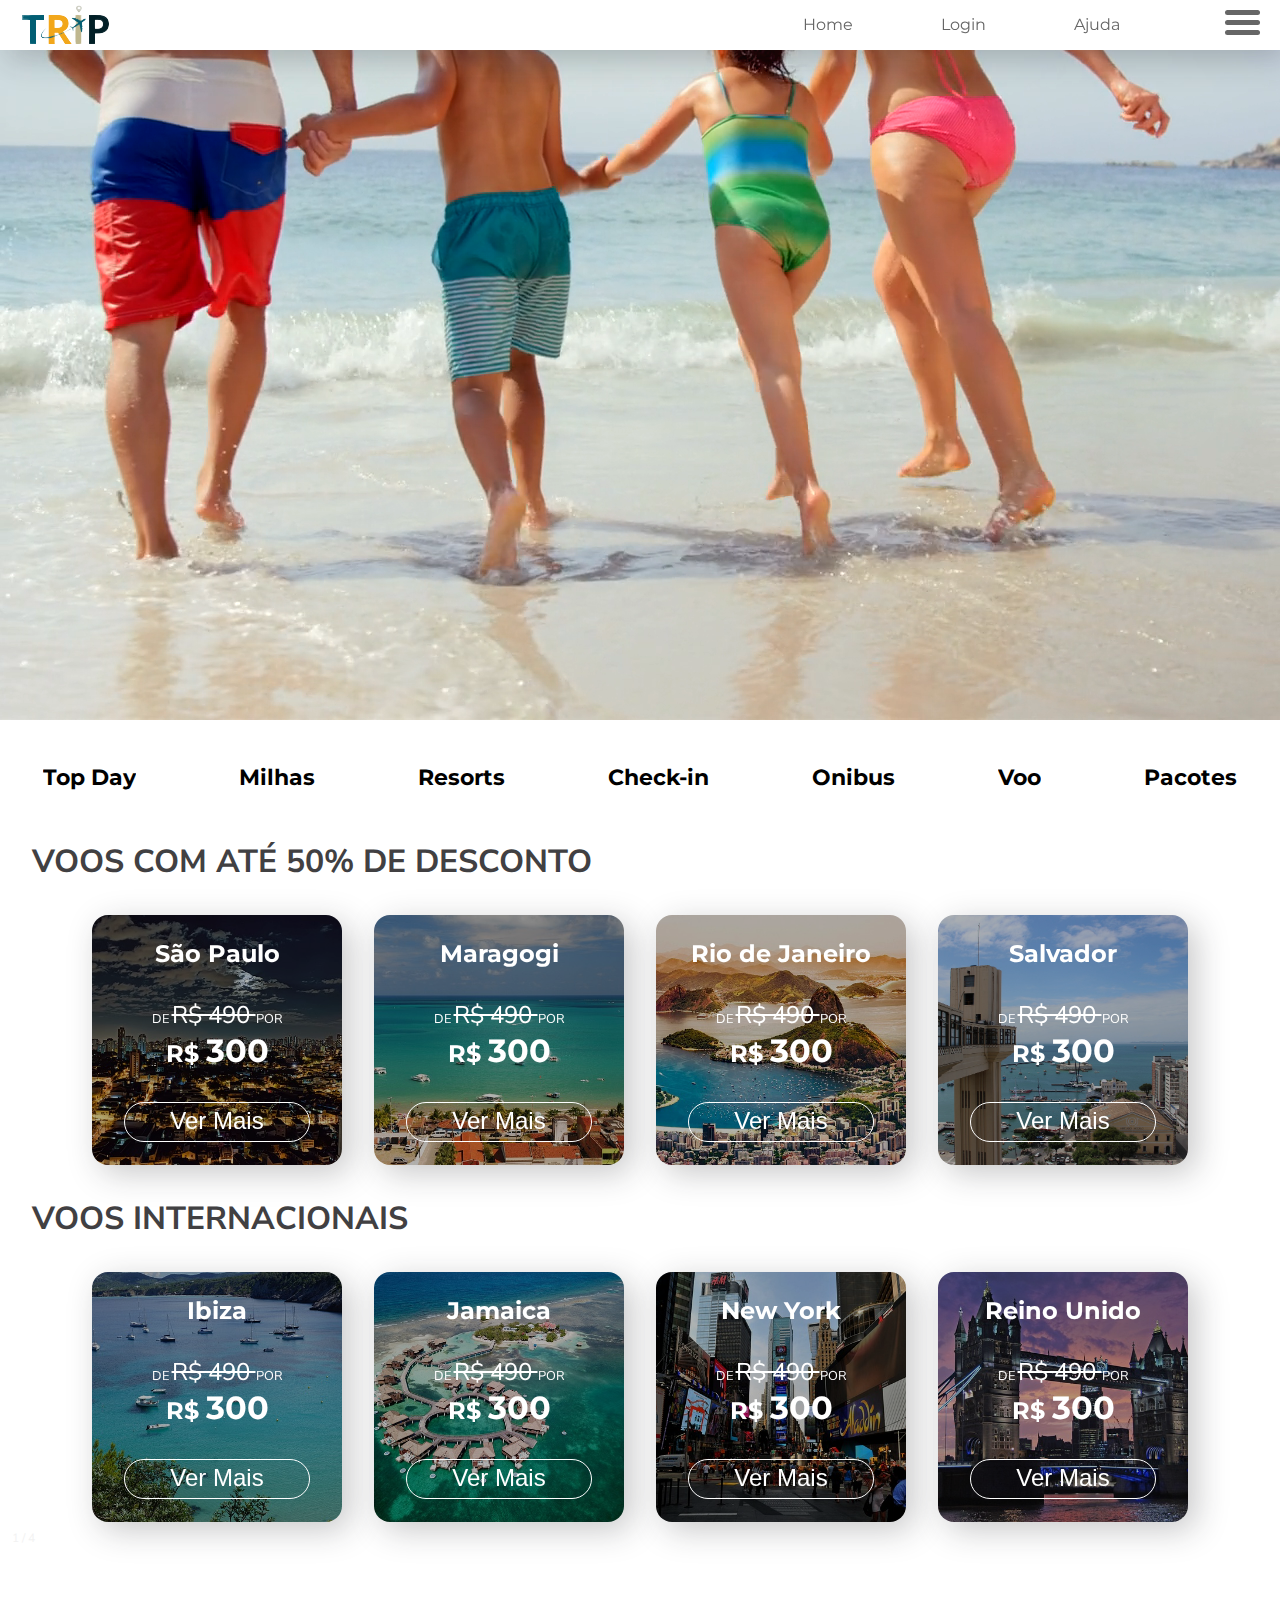
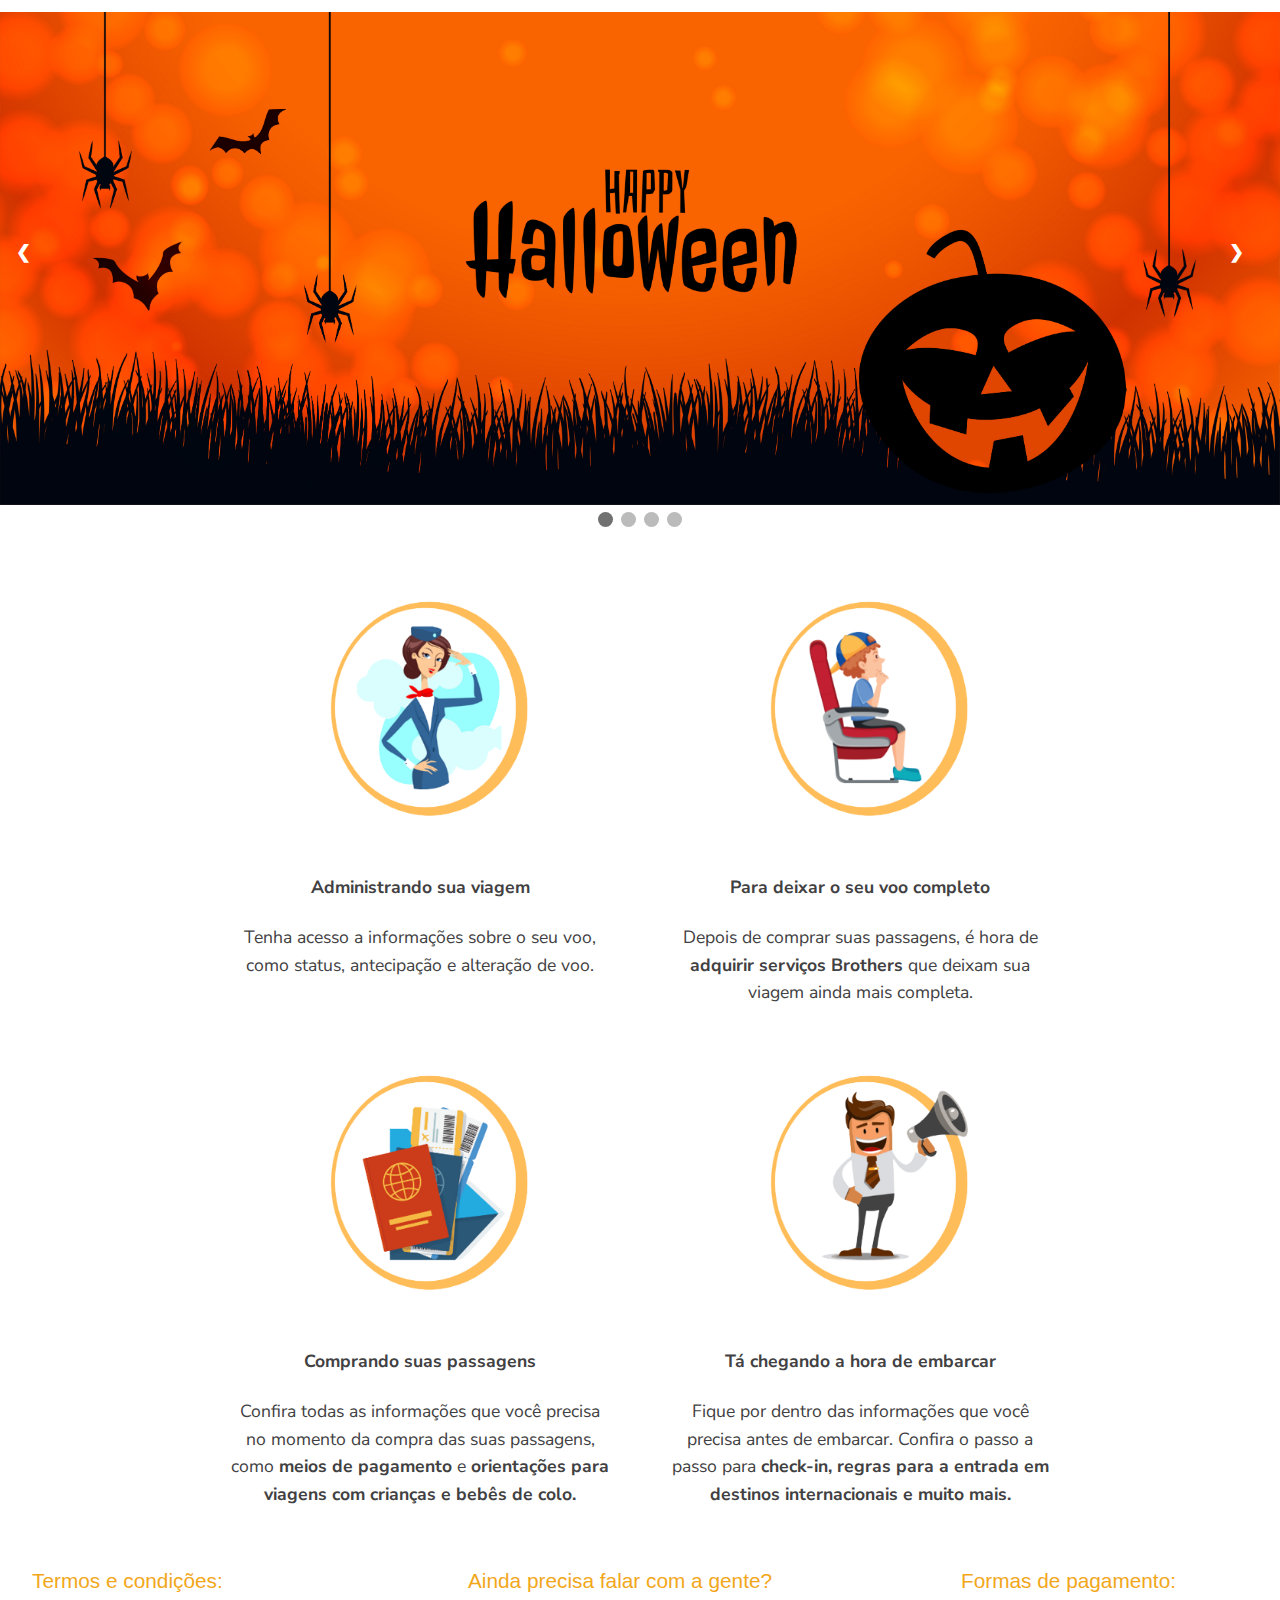
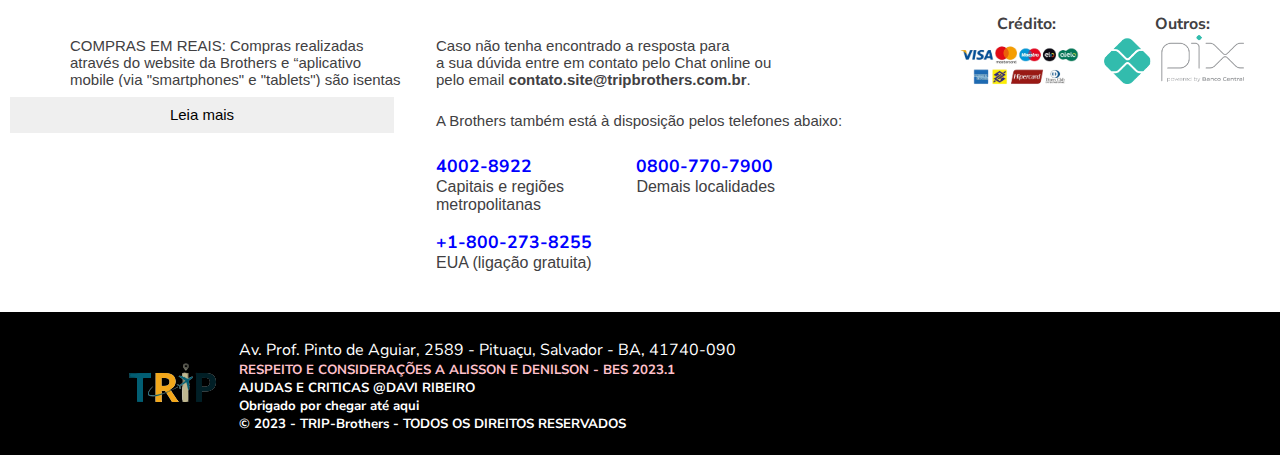
==== commit c93606c2: "mudanças no estilo do index" ====
--- a/index.html
+++ b/index.html
@@ -272,34 +272,38 @@
   </div>
 
   <div class="principal">
-    <main>
-      <section class="modulo estilo estilo1">
-        <div class="info">
-          <h1>Você Sabia que a Brothers, já foi eleita a melhor companhia de viagens do Brasil? </h1>
-  </div>
-      </section>
-  
-      <section class="modulo content">
-        <div class="container2">
-          <h2>A companhia Brothers</h2>
-          <div class="traco"><hr></div>
-           
-          <p> Snacks à vontade, TV ao vivo a bordo, wi-fi grátis e muito mais para que sua próxima viagem seja
-            perfeita. <br>Bem-vindo a bordo e aproveite a experiência Brothers.</p>         
-        </div>
-      </section>
-  
-  
-    </main>
-  </div>
-
-
-  <div class="banner">
-    <a href="voo.html"><img src="imagens/Banner/BANNER ASSINE.png" alt="Banner"></a>
-  </div>
-
-
-  
+ <div class="meusslides part">
+  <div class="numbertext">1 / 4</div>
+   <img src="imagens/slides/21309.jpg" style="width:100%" alt="">
+  <div class="textoale"></div>
+ </div>
+ <div class="meusslides part">
+ <div class="numbertext" >2 / 4</div>
+ <img src="imagens/slides/PROMO FDS - HOME DESKTOP_2x 2.jpg" style="width:100%" alt="">
+<div class="textoale"></div>
+</div>
+<div class="meusslides part">
+ <div class="numbertext">3 / 4</div>
+   <img src="imagens/slides/AON SET23-Home_Destaque.png" style="width:100%" alt="">
+  <div class="textoale"> </div>
+ </div>
+ <div class="meusslides part">
+ <div class="numbertext"> 4 / 4</div>
+ <a href=""><img src="imagens/Banner/BANNER ASSINE.png" style="width:100%" alt=""></a>
+<div class="textoale"></div>
+</div>
+ <a class="prev" onclick="plusSlides(-1)">&#10094;</a>
+  <a class="next" onclick="plusSlides(1)">&#10095;</a>
+
+  </div>
+  <div style="text-align:center">
+    <span class="dot" onclick="currentSlide(1)"></span>
+    <span class="dot" onclick="currentSlide(2)"></span>
+    <span class="dot" onclick="currentSlide(3)"></span>
+    <span class="dot" onclick="currentSlide(4)"></span>
+  </div>
+
+
 
   <div class="contai">
     <ul>
--- a/style.css
+++ b/style.css
@@ -513,71 +513,69 @@
   display: block;
   background-color: aliceblue;
 }
+
 .principal{
-  
-  padding: 50px 10px;
-  width: 100%;
-  margin: 0 auto;
-}
-  
-.container2{
-  width: 100%;
-  max-width: 760px;
-  margin: 0 auto;
-  padding: 0 20px;
-}
-section.modulo p{
-  margin-bottom: 40px;
-  font-size: 25px;
-}
-section.modulo:last-child{
-  margin-bottom: 0;
-}
-section.modulo h2{
-  margin-bottom: 40px;
-  font-size:40px;
-}
-section.modulo.content{
-  padding: 40px 0;
-  background: #ffffff; 
-}
-section.modulo.estilo{
-  display: flex;
-  flex-direction: column;
-  justify-content: center;
-  height: 100vh;
-  width: 100%;
+  padding-top: 90px;
+  max-width: 100%;
+
   position: relative;
-  overflow: hidden;
-  background-position: 50% 50%;
-  background-repeat: no-repeat;
-  background-attachment: fixed;
-  background-size:cover ;
-  -webkit-background-size: cover;
-  -moz-background-size: cover;
-  -o-background-size: cover;
-}
-section.module.estilo:after{
-  content: "";
-  height: 100%;
-  width: 100%;
+  margin: auto;
+}
+.meusslides{
+  display: none;
+}
+
+
+.prev, .next {
+  cursor: pointer;
   position: absolute;
-  z-index: 8;
-  background: -moz-linear-gradient(to bottom, rgba(0,0,0,0) 0, rgba(0,0,0,0) 40%, #000 100% );
-  background: -webkit-linear-gradient(to bottom, rgba(0,0,0,0) 0, rgba(0,0,0,0) 40%, #000 100% );
-  background: linear-gradient(to bottom, rgba(0,0,0,0) 0, rgba(0,0,0,0) 40%, #000 100% );
-}
-section.modulo.estilo h1{
-  color: #FFF;
-  text-align: center;
-  font-size: 300%;
-  z-index: 50;
-  text-transform: uppercase;
-  font-family: "Source Sans Pro";
-}
-section.modulo.estilo1{
-  background-image: url("imagens/Banner/colllages.png");
-}
+  top: 55%;
+  width: auto;
+  margin-top: -22px;
+  padding: 16px;
+  color: rgb(255, 255, 255);
+  font-weight: bold;
+  font-size: 18px;
+  transition: 0.6s ease;
+  border-radius: 0 3px 3px 0;
+  user-select: none;
+}
+.next {
+  right: 20px;
+  border-radius: 3px 0 0 3px;
+}
+.prev:hover, .next:hover {
+  background-color: rgba(0,0,0,0.8);
+}
+.numbertext {
+  color: #f2f2f2;
+  font-size: 12px;
+  padding: 8px 12px;
+  position: absolute;
+  top: 0;
+}
+.dot {
+  cursor: pointer;
+  height: 15px;
+  width: 15px;
+  margin: 0 2px;
+  background-color: #bbb;
+  border-radius: 50%;
+  display: inline-block;
+  transition: background-color 0.6s ease;
+}
+.active, .dot:hover {
+  background-color: #717171;
+}
+.part {
+  animation-name: part;
+  animation-duration: 1.5s;
+}
+@keyframes part {
+  from {opacity: .4}
+  to {opacity: 1}
+}
+
 
 @media (max-width:900px) {
   .menu ul{
@@ -826,7 +824,7 @@
   justify-content: space-between;
   padding: 0px auto;
   gap: 4rem 4rem;
-  margin-left: 6.7rem;
+  
 }
 .fimtexto1 {
   width: 40%;
@@ -910,6 +908,9 @@
 @media(max-width:480px) {
 html{
   height: 570vh;
+}
+.principal{
+  padding-top: 20px;
 }
   .nav_2 i {
     font-size: 4vw;
@@ -1286,6 +1287,9 @@
   .video-familia{
     height: 38vh;
   }
+  .principal{
+    padding-top: 20px;
+  }
 
   .menu ul{
     position: absolute;
@@ -1596,6 +1600,9 @@
   .nav_2 i {
     font-size: 1.5rem;
   }
+  .principal{
+    padding-top: 40px;
+  }
 .paiinfo {
   margin-left: 7%;
   margin-top: 7%;
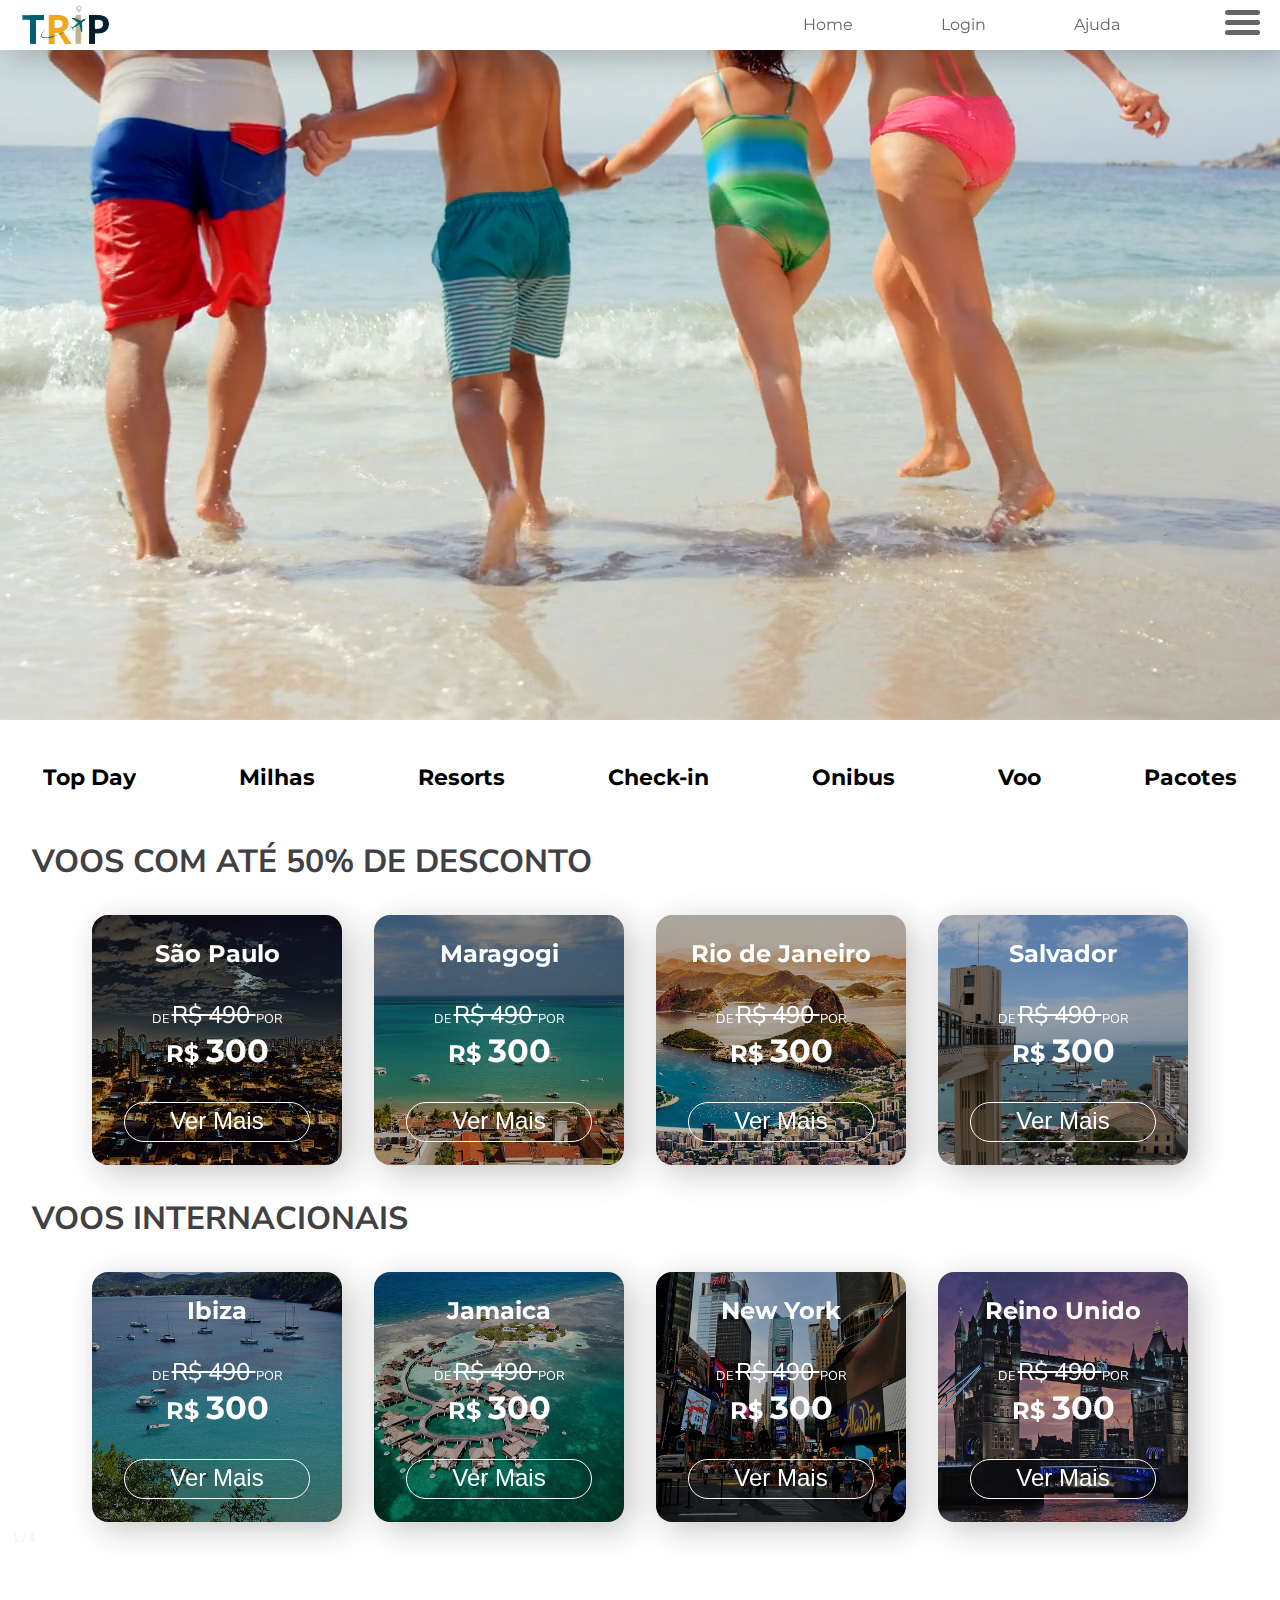
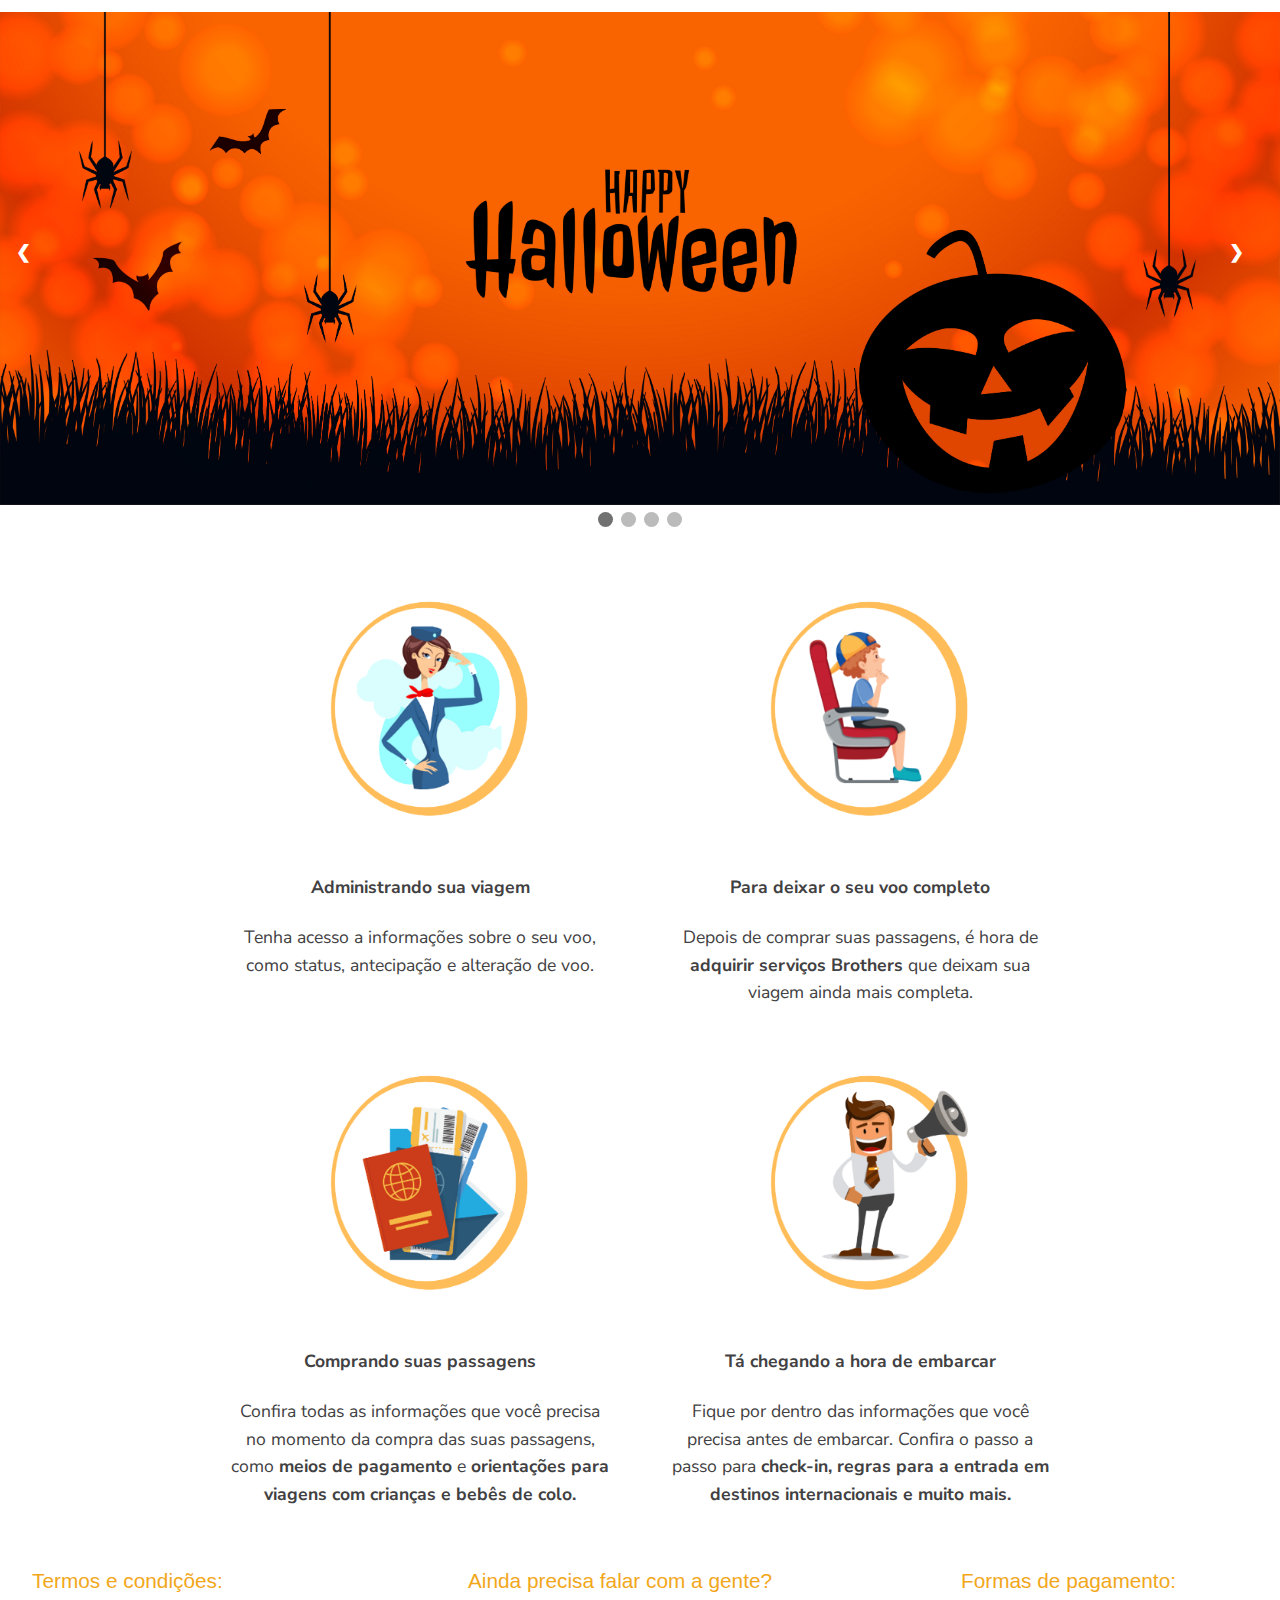
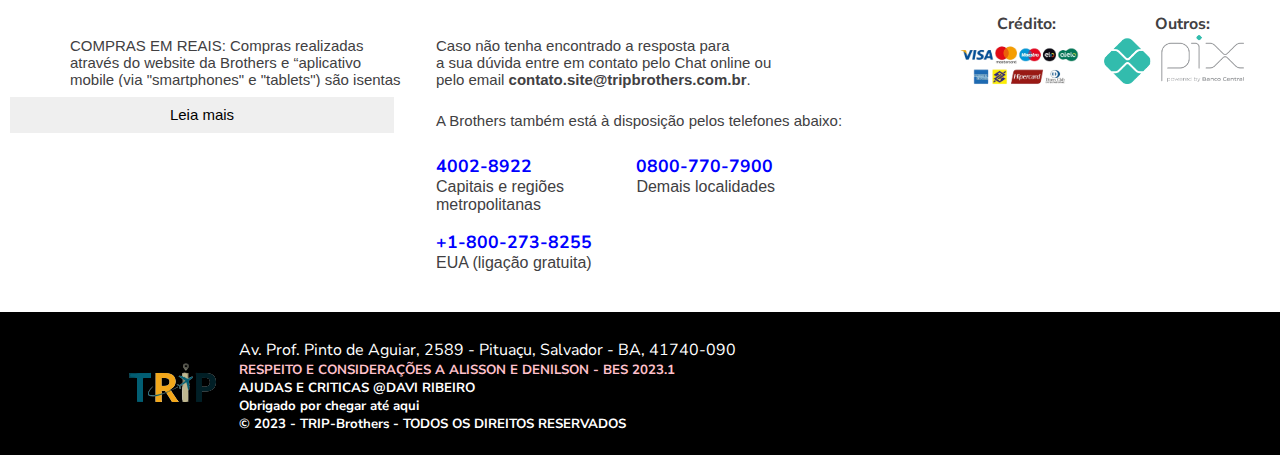
==== commit af57a3eb: "onibus" ====
--- a/index.html
+++ b/index.html
@@ -140,7 +140,7 @@
 
     <a class="img-a" href="voo.html">
       <div class="div-img">
-        <img class="destaque" src="imagens/São paulo - Lapa.jpg" alt="imgsp" />
+        <img class="destaque" src="imagens/imagens em destaque/São paulo - Lapa.jpg" alt="imgsp" />
       </div>
       <span class="titulos">
         <h2>São Paulo</h2>
@@ -422,7 +422,7 @@
     </div></div>
 
 
-
+<script src="footer.js"></script>
   <script src="index.js"></script>
 
 </body>
--- a/style.css
+++ b/style.css
@@ -906,8 +906,10 @@
 
 
 @media(max-width:480px) {
-html{
-  height: 570vh;
+
+.icon-nav {
+  font-size: 40px;
+  margin-left: 20px;
 }
 .principal{
   padding-top: 20px;
@@ -917,7 +919,7 @@
   }
 
   .video-familia{
-    height: initial;
+    height: 30vh;
     }
 
     .bnt-span {
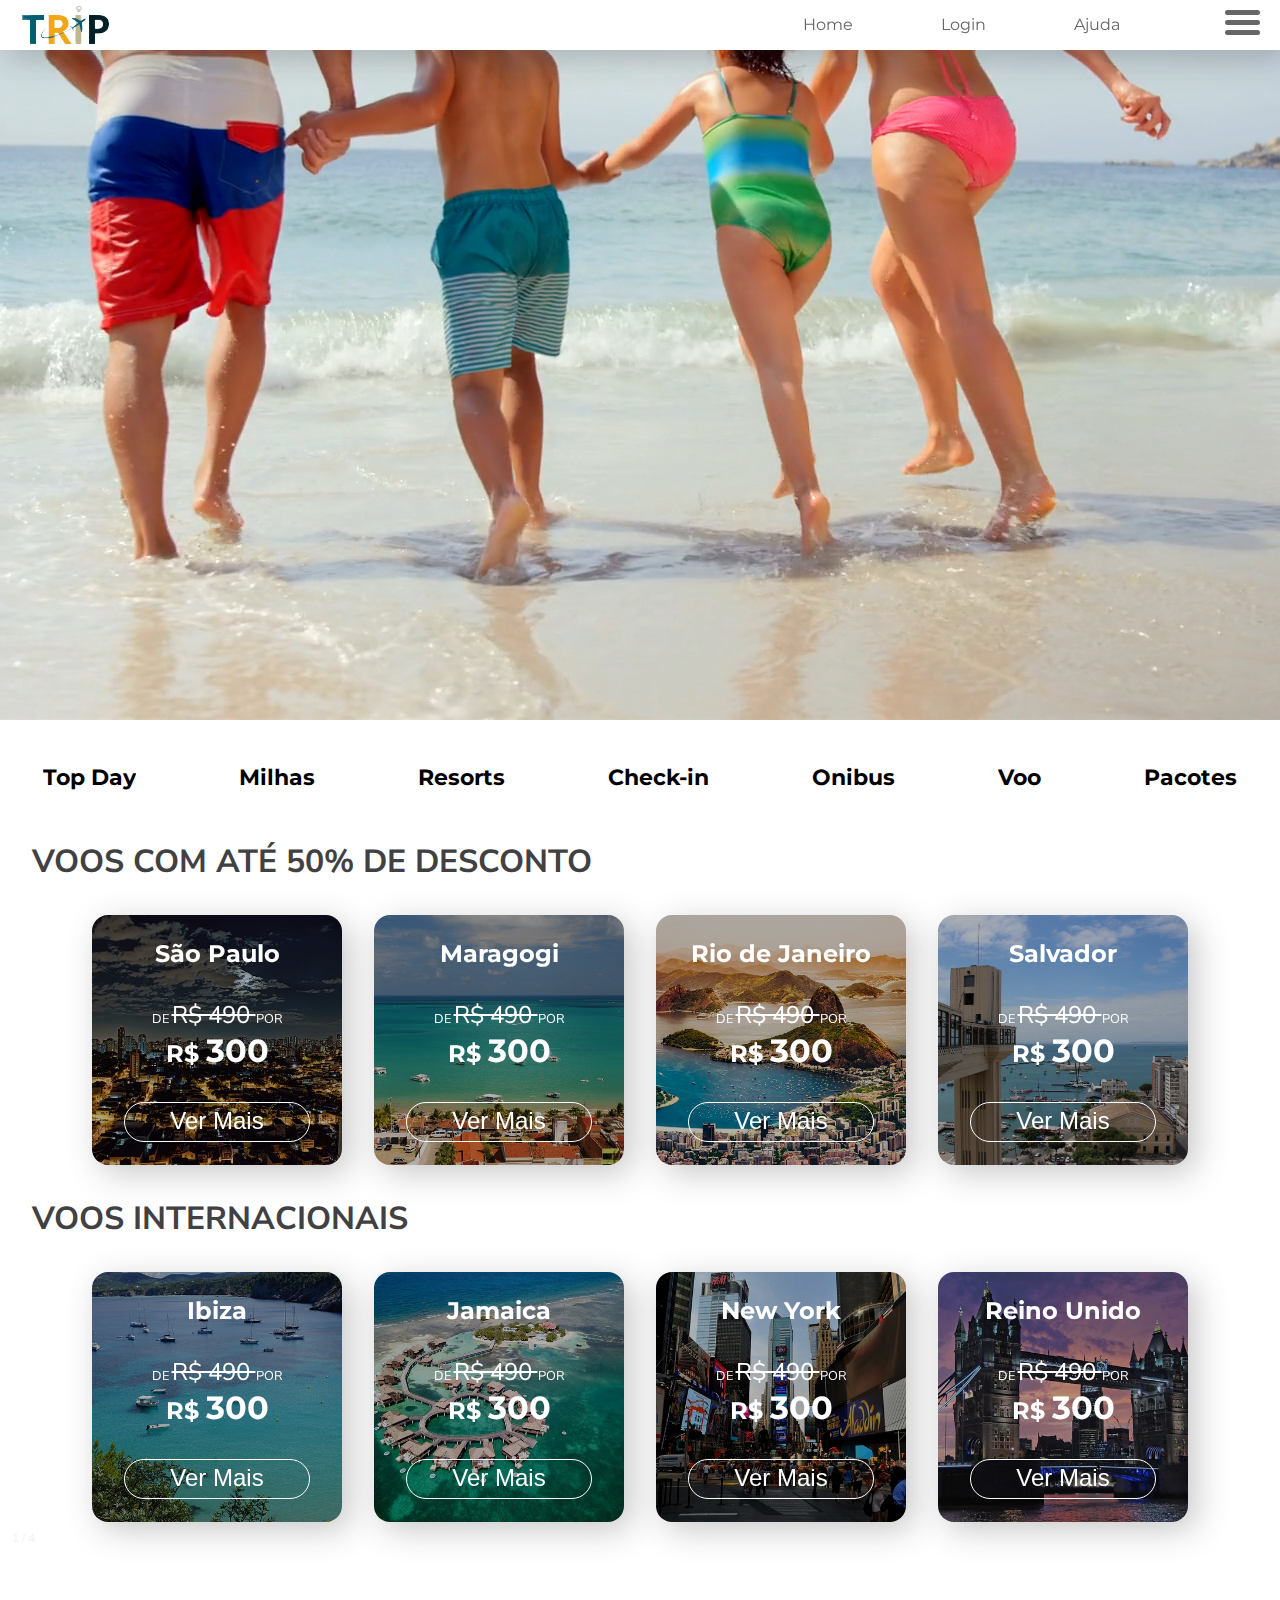
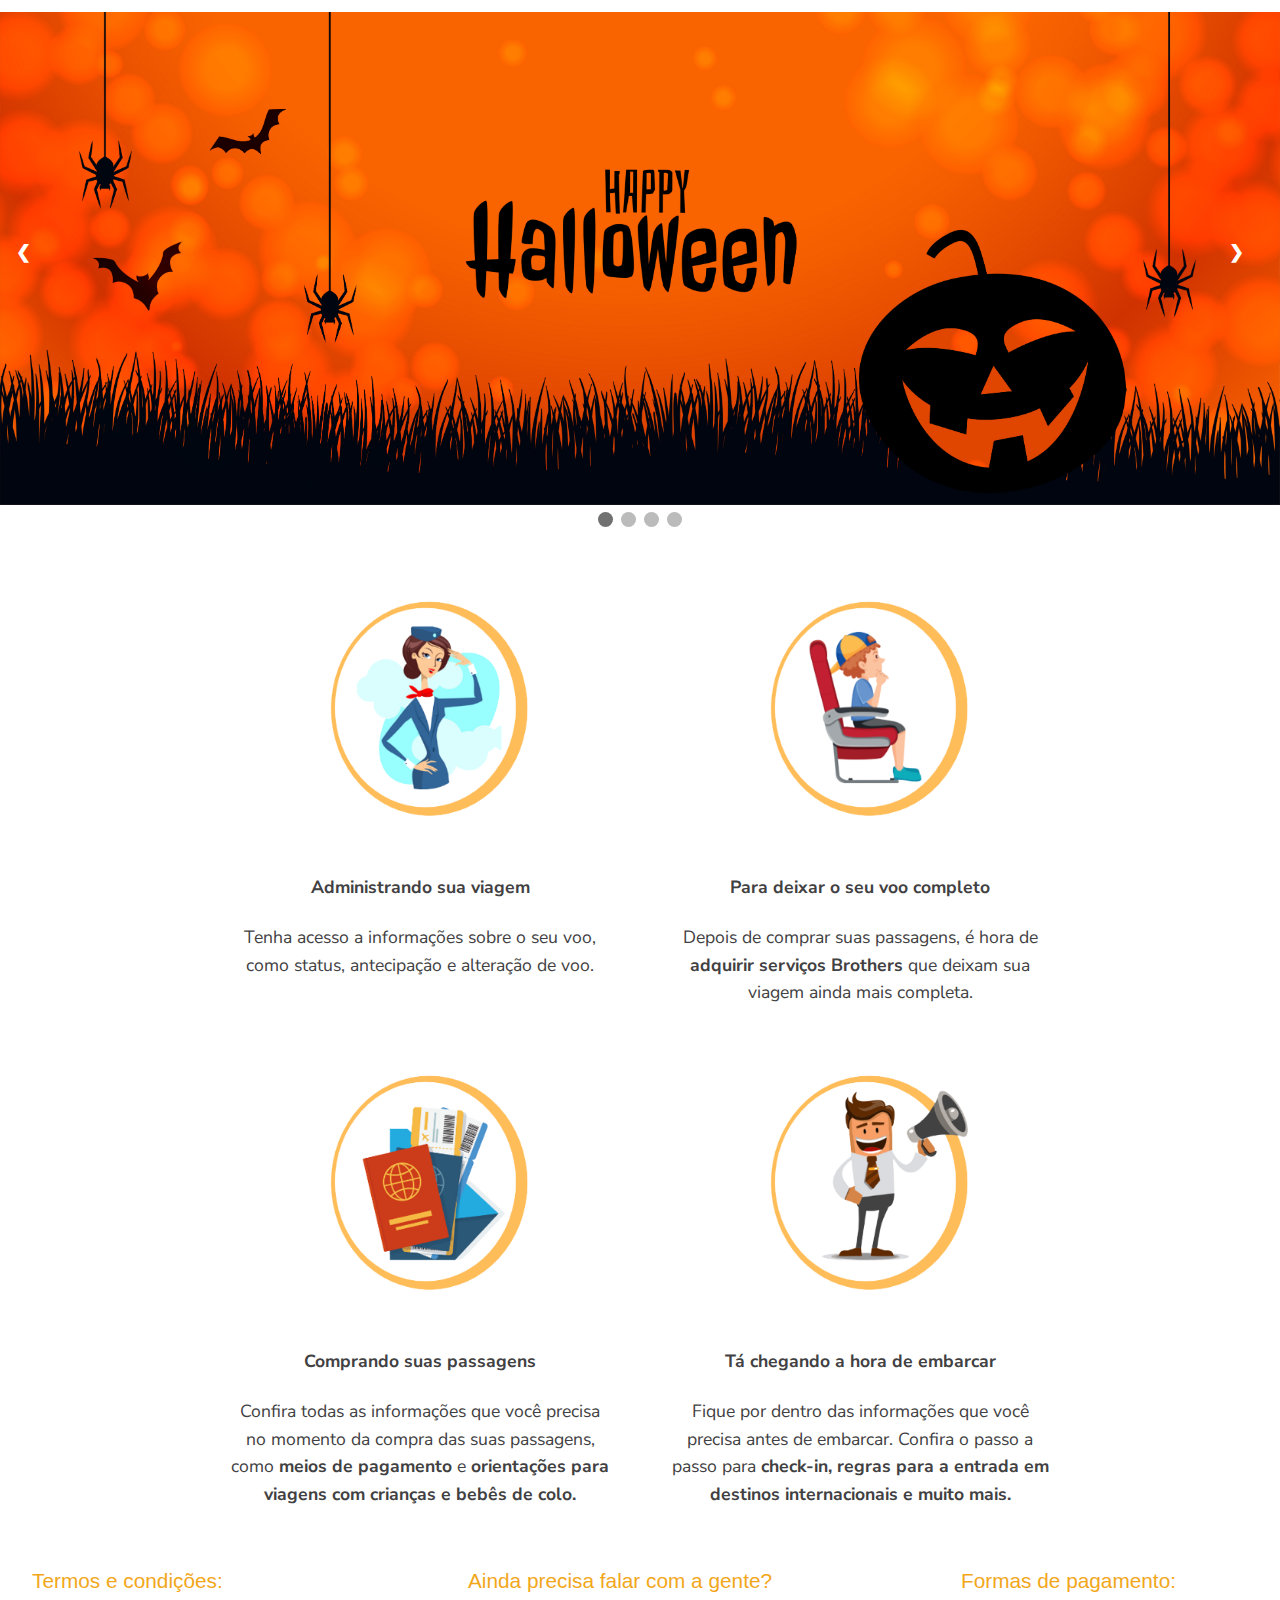
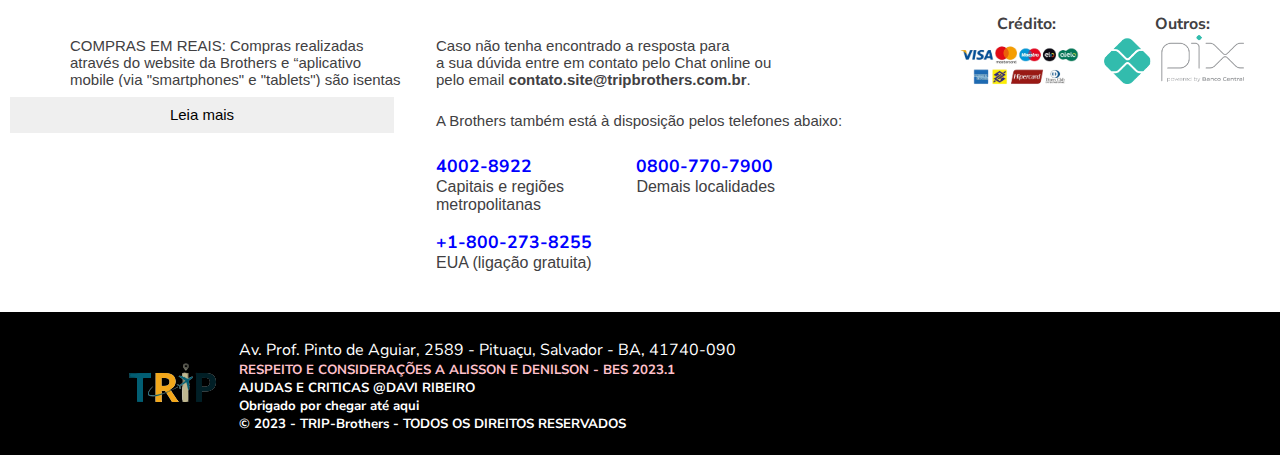
==== commit 7c14075e: "inicio milhas" ====
--- a/index.html
+++ b/index.html
@@ -81,7 +81,7 @@
           </li>
 
           <li class="nav-li">
-            <a href="b" id="a1" class="link"><span class="icon-nav"><i class="fa-solid fa-globe"></i>
+            <a href="milhas.html" id="a1" class="link"><span class="icon-nav"><i class="fa-solid fa-globe"></i>
                 <div class="espaço">
                   <div class="nav-texto">Milhas</div>
                 </div>
--- a/style.css
+++ b/style.css
@@ -906,7 +906,13 @@
 
 
 @media(max-width:480px) {
-
+  .nav-list-2 li i {
+    font-size: 20px;
+    padding-bottom: 0.5rem;
+    white-space: normal;
+    text-align: center;
+    display: block;
+  }
 .icon-nav {
   font-size: 40px;
   margin-left: 20px;
@@ -1285,7 +1291,13 @@
 
 
 @media (min-width:481px) and (max-width:767px){
-
+  .nav-list-2 li i {
+    font-size: 20px;
+    padding-bottom: 0.5rem;
+    white-space: normal;
+    text-align: center;
+    display: block;
+  }
   .video-familia{
     height: 38vh;
   }
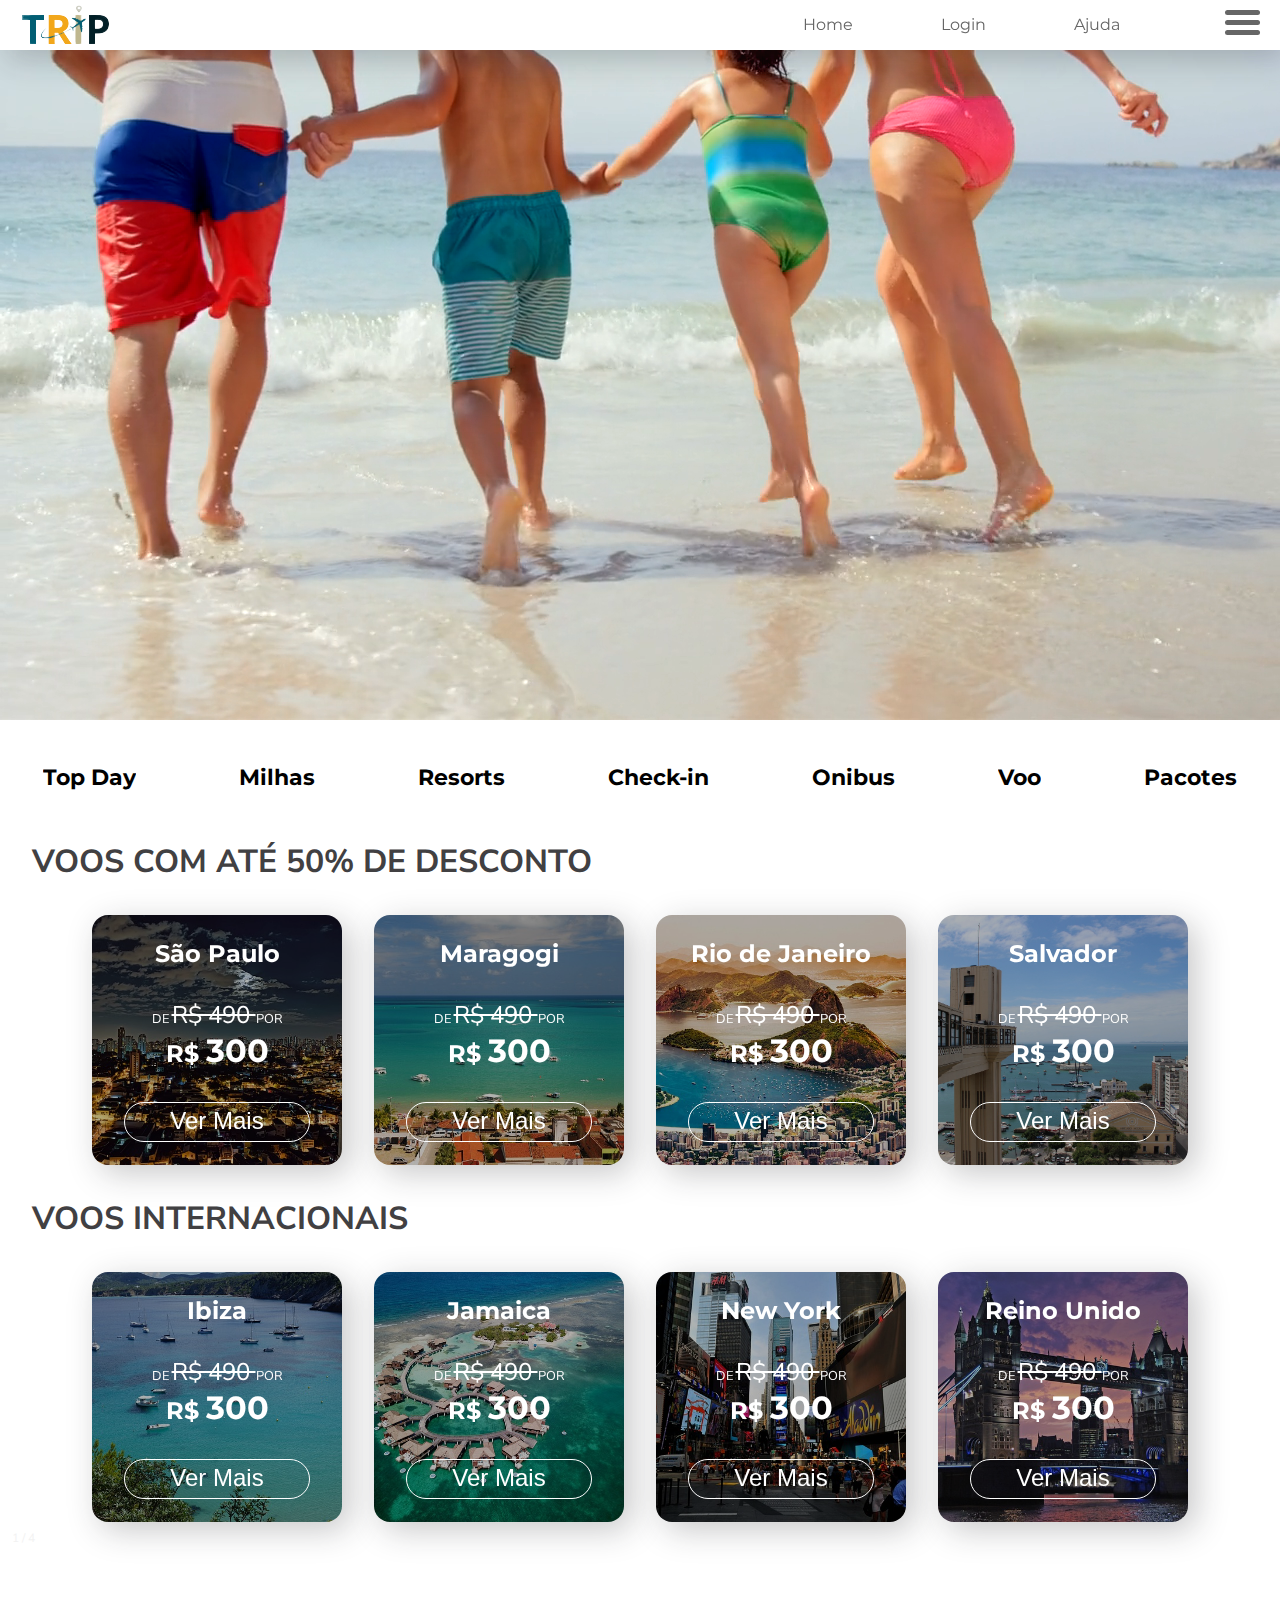
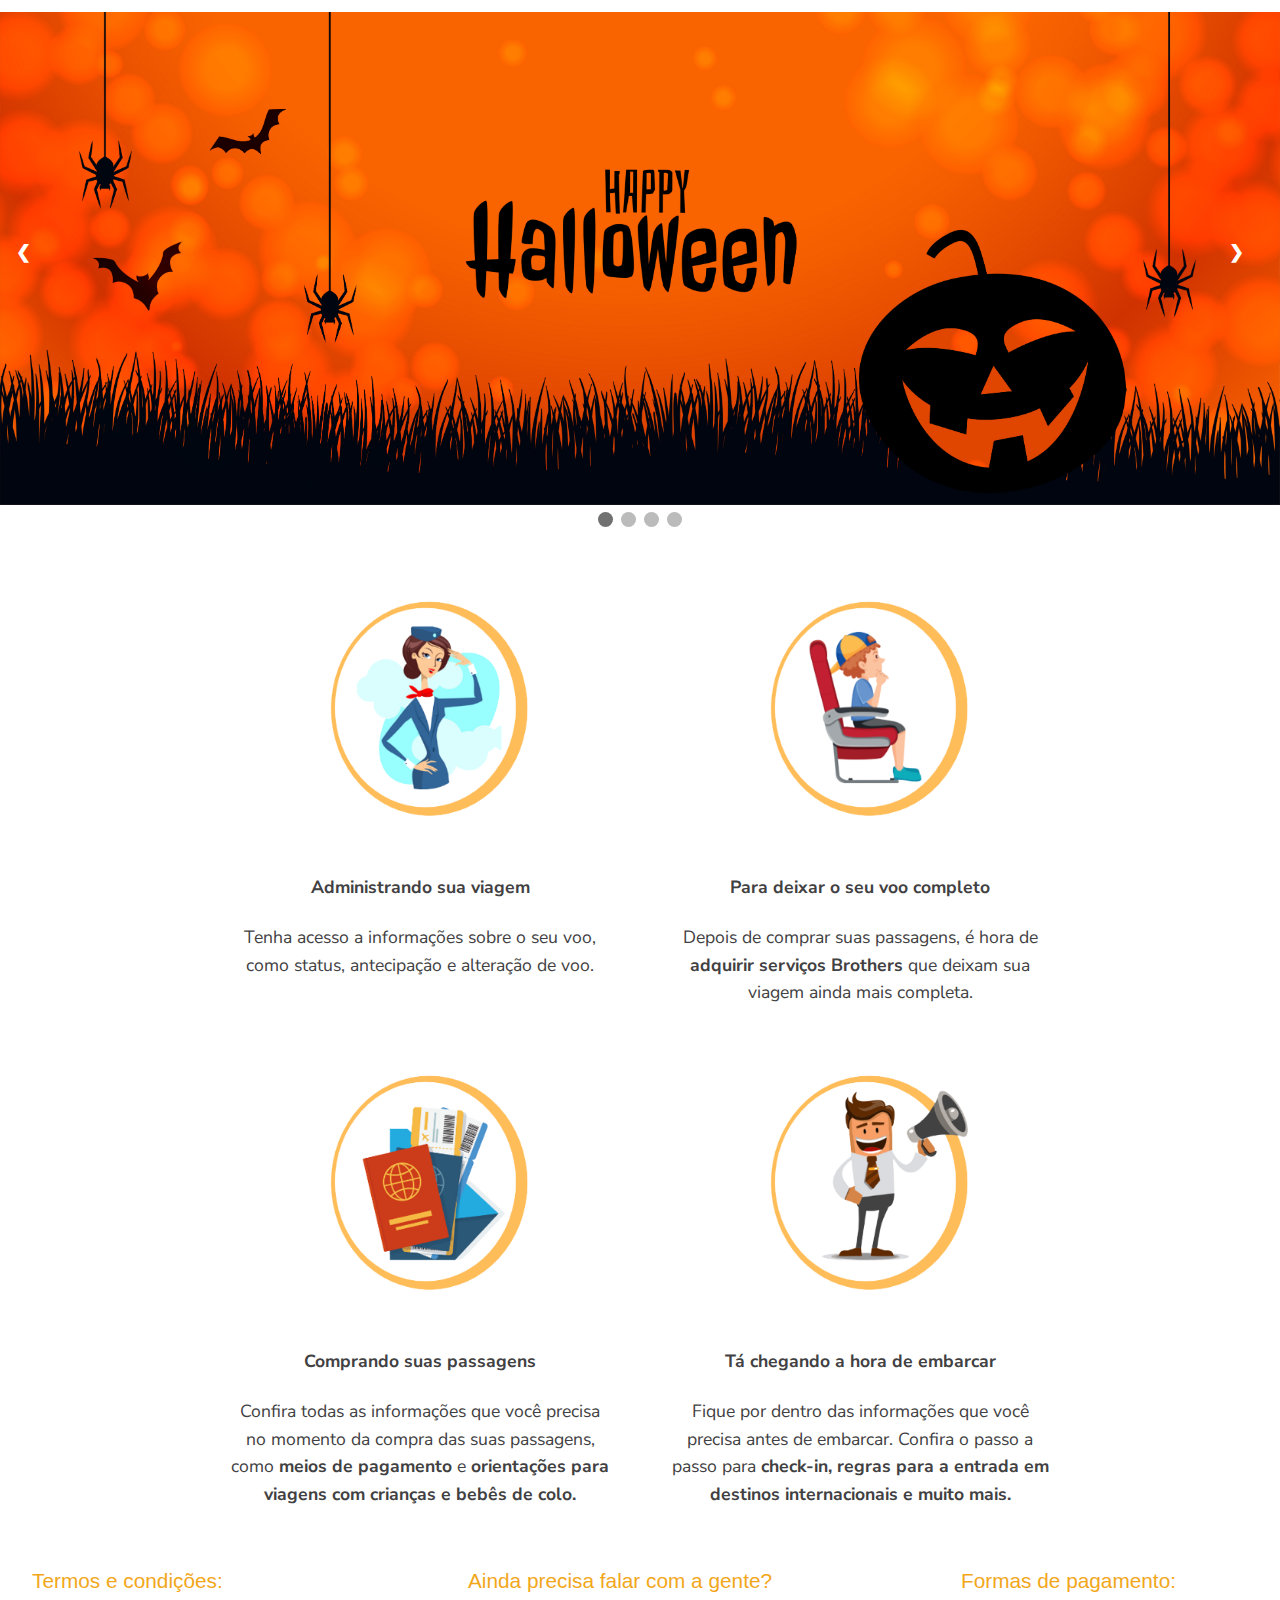
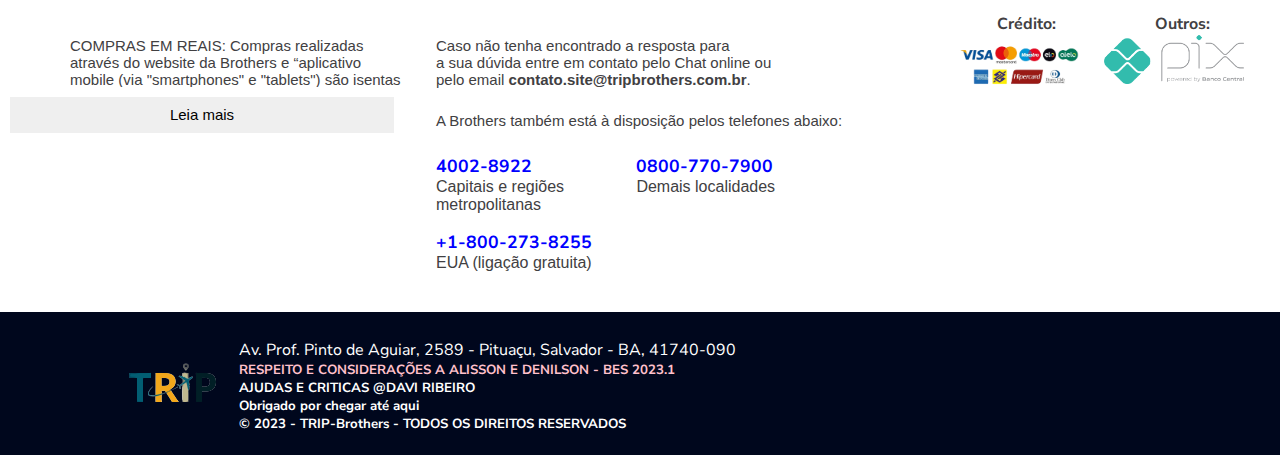
==== commit 3f8f634a: "milhas" ====
--- a/index.html
+++ b/index.html
@@ -89,7 +89,7 @@
           </li>
 
           <li class="nav-li">
-            <a href="c" id="a2" class="link"><span class="icon-nav"><i class="fa-solid fa-hotel"></i>
+            <a href="resort.html" id="a2" class="link"><span class="icon-nav"><i class="fa-solid fa-hotel"></i>
                 <div class="espaço">
                   <div class="nav-texto">Resorts</div>
                 </div>
@@ -421,7 +421,7 @@
 
     </div></div>
 
-
+<script src="slide.js"></script>
 <script src="footer.js"></script>
   <script src="index.js"></script>
 
--- a/style.css
+++ b/style.css
@@ -885,7 +885,7 @@
 .rodapefin{
   width: 100%;
   height: 20%;
-  background-color: black;
+  background-color: rgb(0, 7, 29);
 }
 
 .rodapetext {
@@ -2461,5 +2461,295 @@
 
 
 @media (max-width:1920px){
-
-}
+  .nav_2 i {
+    font-size: 1.5rem;
+  }
+.paiinfo {
+  margin-left: 7%;
+  margin-top: 7%;
+  width: 90vw;
+  display: grid;  
+ 
+} 
+.infofilho {
+  display: block;
+}
+.info {
+  width: 100%;
+  justify-content: right;
+  font-family: "Source Sans Pro";
+  color: #f2a71b;
+  font-size: 1.4rem;
+
+}
+  .info h1 {
+    font-size: 170%;
+ 
+  }
+
+  .info2 {
+    color: #025e73;
+    padding-top: 2%;
+    font-size: 90%;
+  }
+
+  .info2 h3 {
+   padding-right: 7%;
+  }
+
+  .infofilho {
+    display: block;
+  }
+
+  .paiimg{
+  padding-left: 70px;
+  padding-top: 30px;
+justify-content: center;
+align-items: center;
+  display: grid;
+  
+  grid-template-columns: auto auto;
+  gap: 20px 0px;
+  }
+
+  .img11{
+    width: 70%;
+  
+  }
+  .img11 img{ 
+    width: 100%;
+    border-radius: 30% ;
+  }
+
+
+
+.contai ul{
+  padding-top:40px ;
+  text-align: center;
+  display: grid;
+  justify-content: center;
+  grid-template-columns: 400px 400px ;
+  list-style: none;
+  gap: 40px;
+
+}
+
+.contai li{
+  text-align: center;
+  position: relative;
+  width: 100%;
+  padding-right: 8px;
+  padding-left: 8px;
+}
+
+.img-comiss img{
+  width: 40vw;
+}
+.img-comiss{
+  display: flex;
+  justify-content: center;
+ width: 100%;
+  margin-bottom: 1rem;
+ 
+}
+.contai span{
+  font-size: 1.1rem;
+  font-weight: 400;
+  line-height: 1.57142em;
+}
+.contai p{
+  text-align: center;
+}
+.fimtexto {
+  padding-top: 60px;
+  display: flex;
+  grid-template-columns: auto 450px;
+  margin: 0;
+  gap: 2rem;
+ 
+  justify-content: space-around;
+
+}
+
+.fimtexto1 {
+  
+  width: 80%;
+}
+.textin{
+  font-size: 15px;
+  padding-left: 70px;
+  
+  max-height: 50px;
+  overflow: hidden;
+  position: relative;
+  transition: max height 0.4s ease;
+}
+.overflow{
+  display: none;
+  position: absolute;
+  bottom: 0;
+  left: 0;
+  width: 100%;
+  height: 30px;
+}
+.bntleia  {
+  padding: 10px;
+  display: flex;
+  align-items: center;
+  justify-content: center;
+}
+.bntleia button{
+  cursor: pointer;
+  font-size: 15px;
+  width: 30vw;
+  height: 4vh;
+  border: none;
+}
+.overflow [data-state='visible']{
+  display: block;
+}
+
+
+  .menu-img1{
+    flex-flow: wrap;
+    gap: 1rem 2rem;
+    max-width: 1287px;
+    margin: 0px auto;
+    padding: 0px;
+     }
+
+  .menu-img{
+    flex-flow: wrap;
+    gap: 1rem 2rem;
+    max-width: 1287px;
+    margin: 0px auto;
+    padding: 0px;
+   
+  
+  }
+  .div-preco-maragogi {
+    padding: 1.9rem 0px 2rem;
+    flex-direction: column;
+    justify-content: center;
+    align-items: center;
+    width: 100%;
+    min-width: 100%;
+    max-width: 100%;
+    mix-blend-mode: lighten;
+  
+   
+  }
+  .span-preco1 {
+    color: rgb(255, 255, 255);
+    font-size: 0.8rem;
+  }
+  .span-preco2 {
+    text-decoration: line-through;
+    color: inherit;
+    font-size: 1.5rem;
+  }
+  .span-preco3 {
+    color: rgb(255, 255, 255);
+    font-family: 'Montserrat', sans-serif;
+    font-size: 1.5rem;
+    font-weight: bold;
+  }
+  .span-preco4 {
+    color: inherit;
+    font-family: 'Montserrat', sans-serif;
+    font-size: 2rem;
+    font-weight: bold;
+  }
+
+  .img-a{
+    display: flex;
+    flex-direction: column;
+    -webkit-box-pack: center;
+    justify-content: center;
+    padding: 0px 2rem;
+    width: 250px;
+    height: 250px;
+
+    transition-duration: 0.2s;
+    transition-timing-function: ease-in-out;
+    box-shadow: rgba(37, 37, 39, 0.25) 0.5rem 0.5rem 2rem 0px;
+   }
+   
+
+  .video-familia {
+    z-index: 5;
+    overflow: hidden;
+    height: 80vh;
+    
+  }
+
+  .titulos{
+    z-index: 2;
+    color: #ffffff;
+    font-family: 'Montserrat', sans-serif;
+    font-weight: 700;
+    font-size: 1rem;
+  }
+
+  .menu ul{
+    position: absolute;
+    z-index: 998;
+    left: 65vw;
+    top: 50px;
+    width: 300px;
+    height: initial;
+    background-color: rgb(255, 255, 255);
+    margin-left: 1500px;
+    transition: all ease .2s;
+    border-radius: 10px;
+  }
+ 
+  .menu ul li{
+    list-style: none;
+    padding: 16px 15px;
+  }
+
+  .pailinha{
+    display: flex;
+   padding: 20px;
+    justify-content: space-around;
+  }
+  .linha{
+    width: 100%;
+    text-align: center;
+  }
+ .linha img{
+  width: 90%;
+ }
+  
+ .numlist {
+ display: grid;
+  gap: 1rem;
+
+  padding: 0 0 40px;
+  grid-template-columns: 40% 340px;
+}
+
+.numlist li{
+  width: 100%;
+  list-style: none;
+padding: 0;
+ 
+}
+
+.num {
+  color: blue ;
+  font-weight: bolder;
+  font-size: 1.1rem;
+}
+.fimspan {
+  text-align: start;
+  padding-left: 2rem;
+  display: block;
+  font-size: 1.3rem;
+  font-family: Arial, Helvetica, sans-serif;
+  font-weight: 200;
+  color:#f2a71b;
+}
+
+}
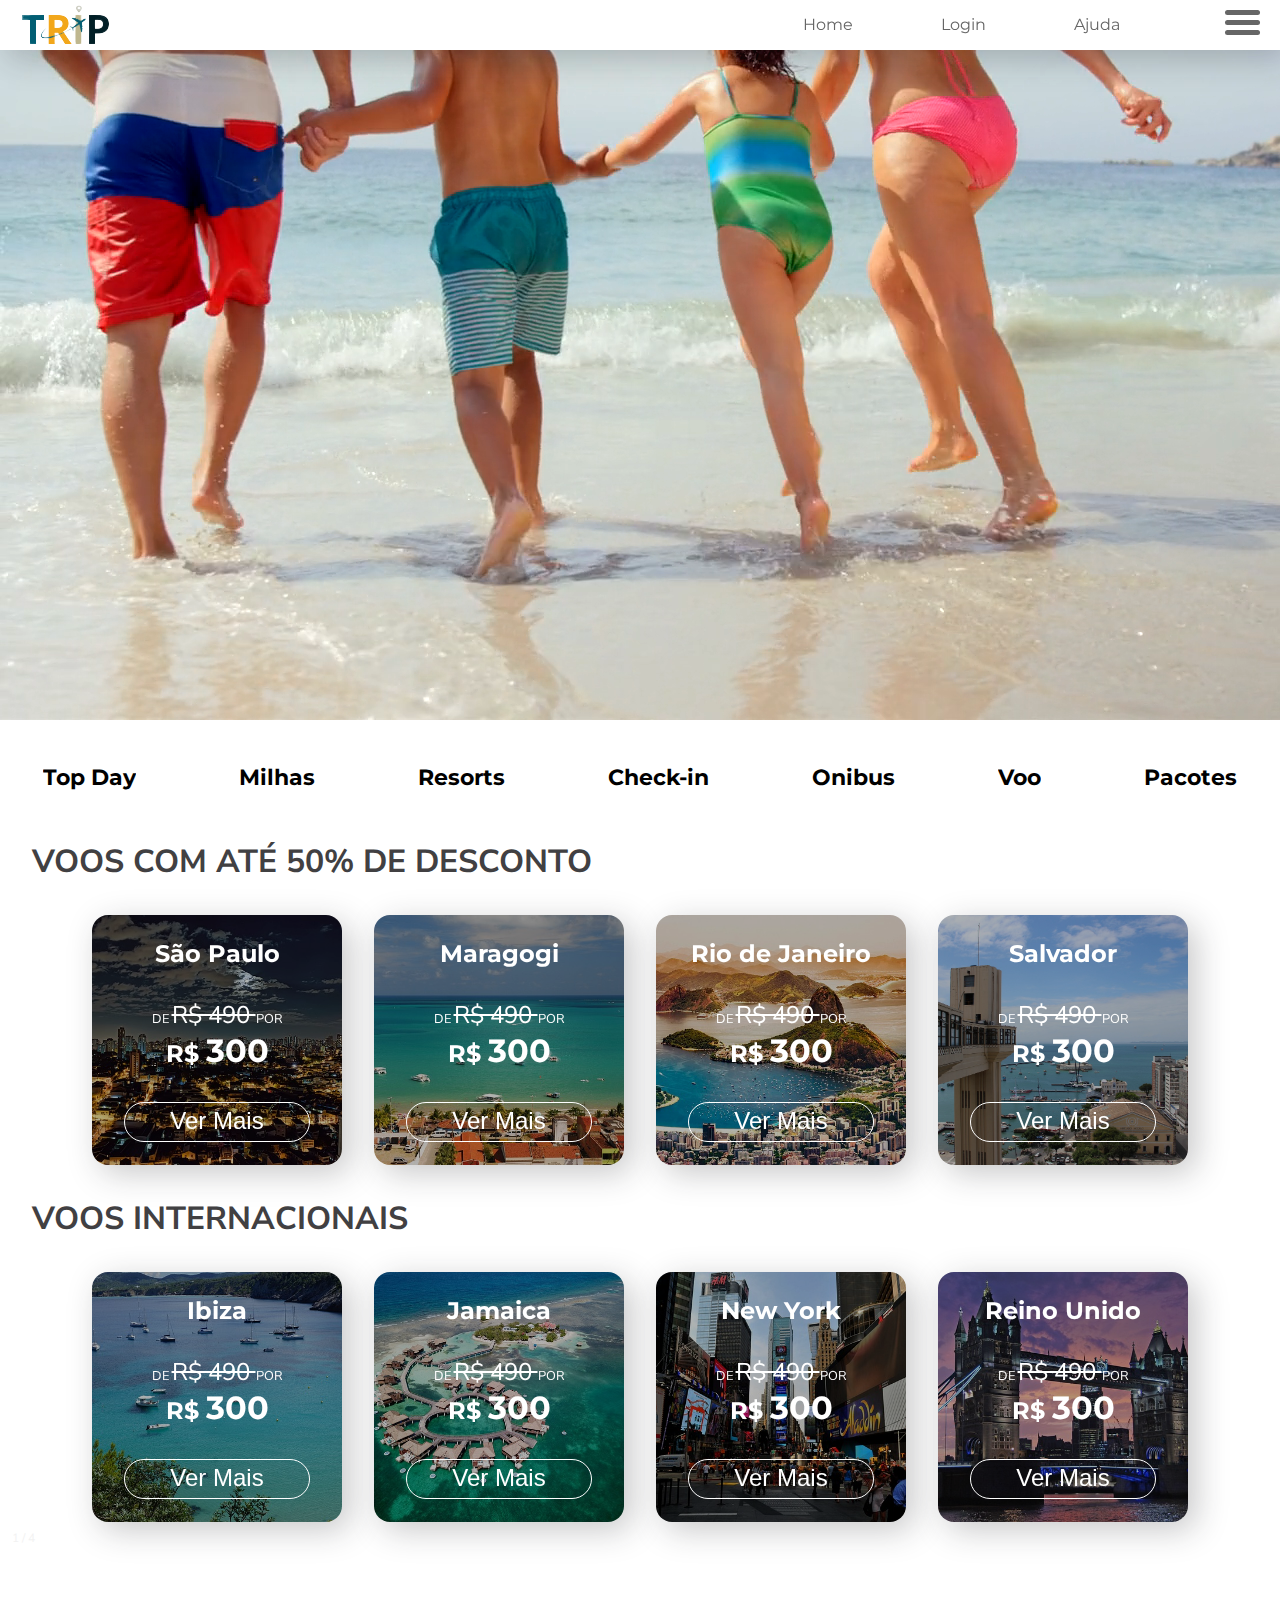
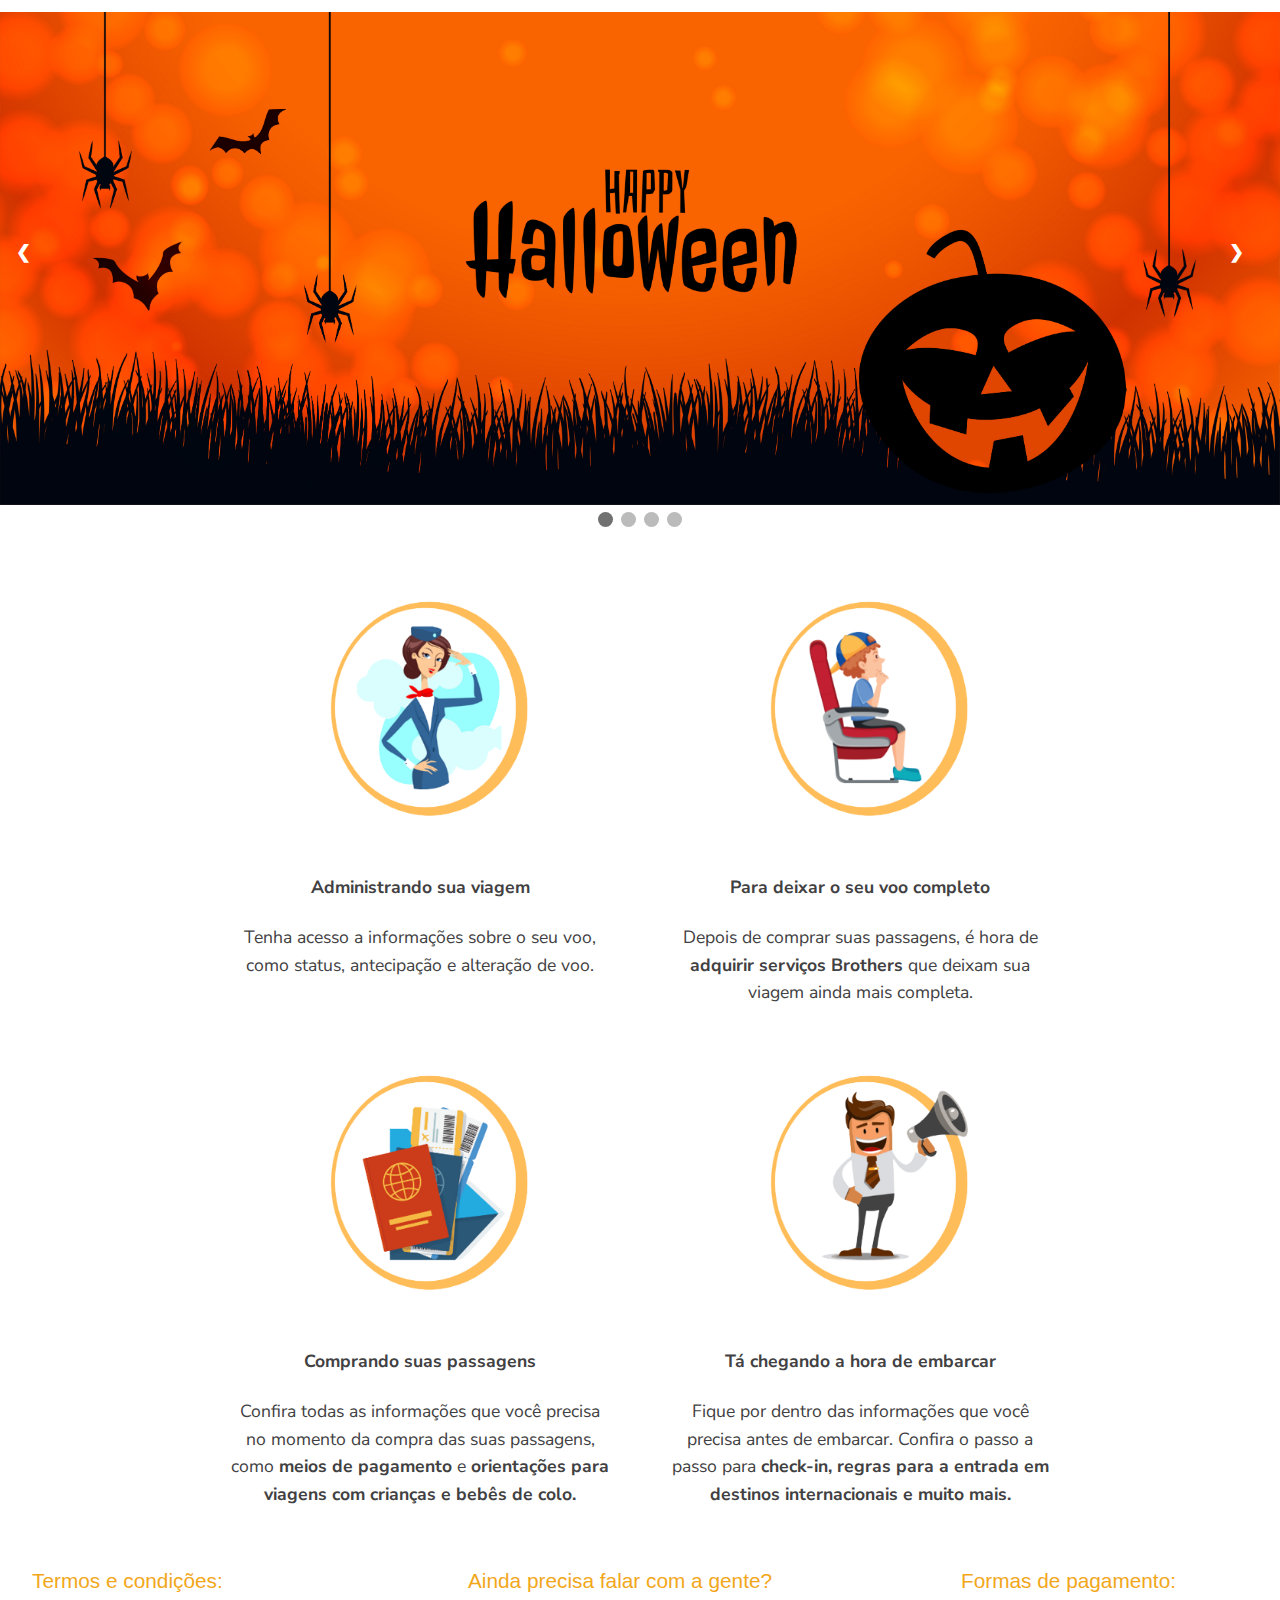
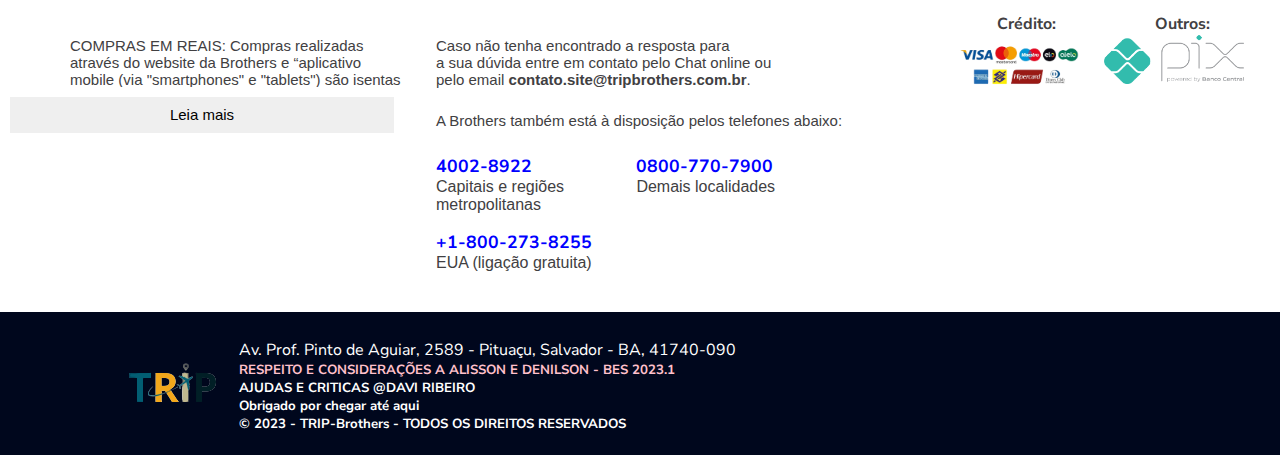
==== commit c3fbcd67: "milhas responsiva" ====
--- a/index.html
+++ b/index.html
@@ -48,6 +48,7 @@
             <span></span>
             <span></span>
           </div>
+          
           <ul>
             <li><a href="login.html">Acessar Conta</a></li>
             <li><a href="">Meus Pedidos</a></li>
--- a/style.css
+++ b/style.css
@@ -505,11 +505,11 @@
   width: 350px;
   height: initial;
   background-color: rgb(255, 255, 255);
-  
   margin-left: 1400vw;
   transition: all ease .3s;
   border-radius: 10px;
-}main{
+}
+main{
   display: block;
   background-color: aliceblue;
 }
@@ -2460,7 +2460,7 @@
 }
 
 
-@media (max-width:1920px){
+@media (min-width:1920px){
   .nav_2 i {
     font-size: 1.5rem;
   }
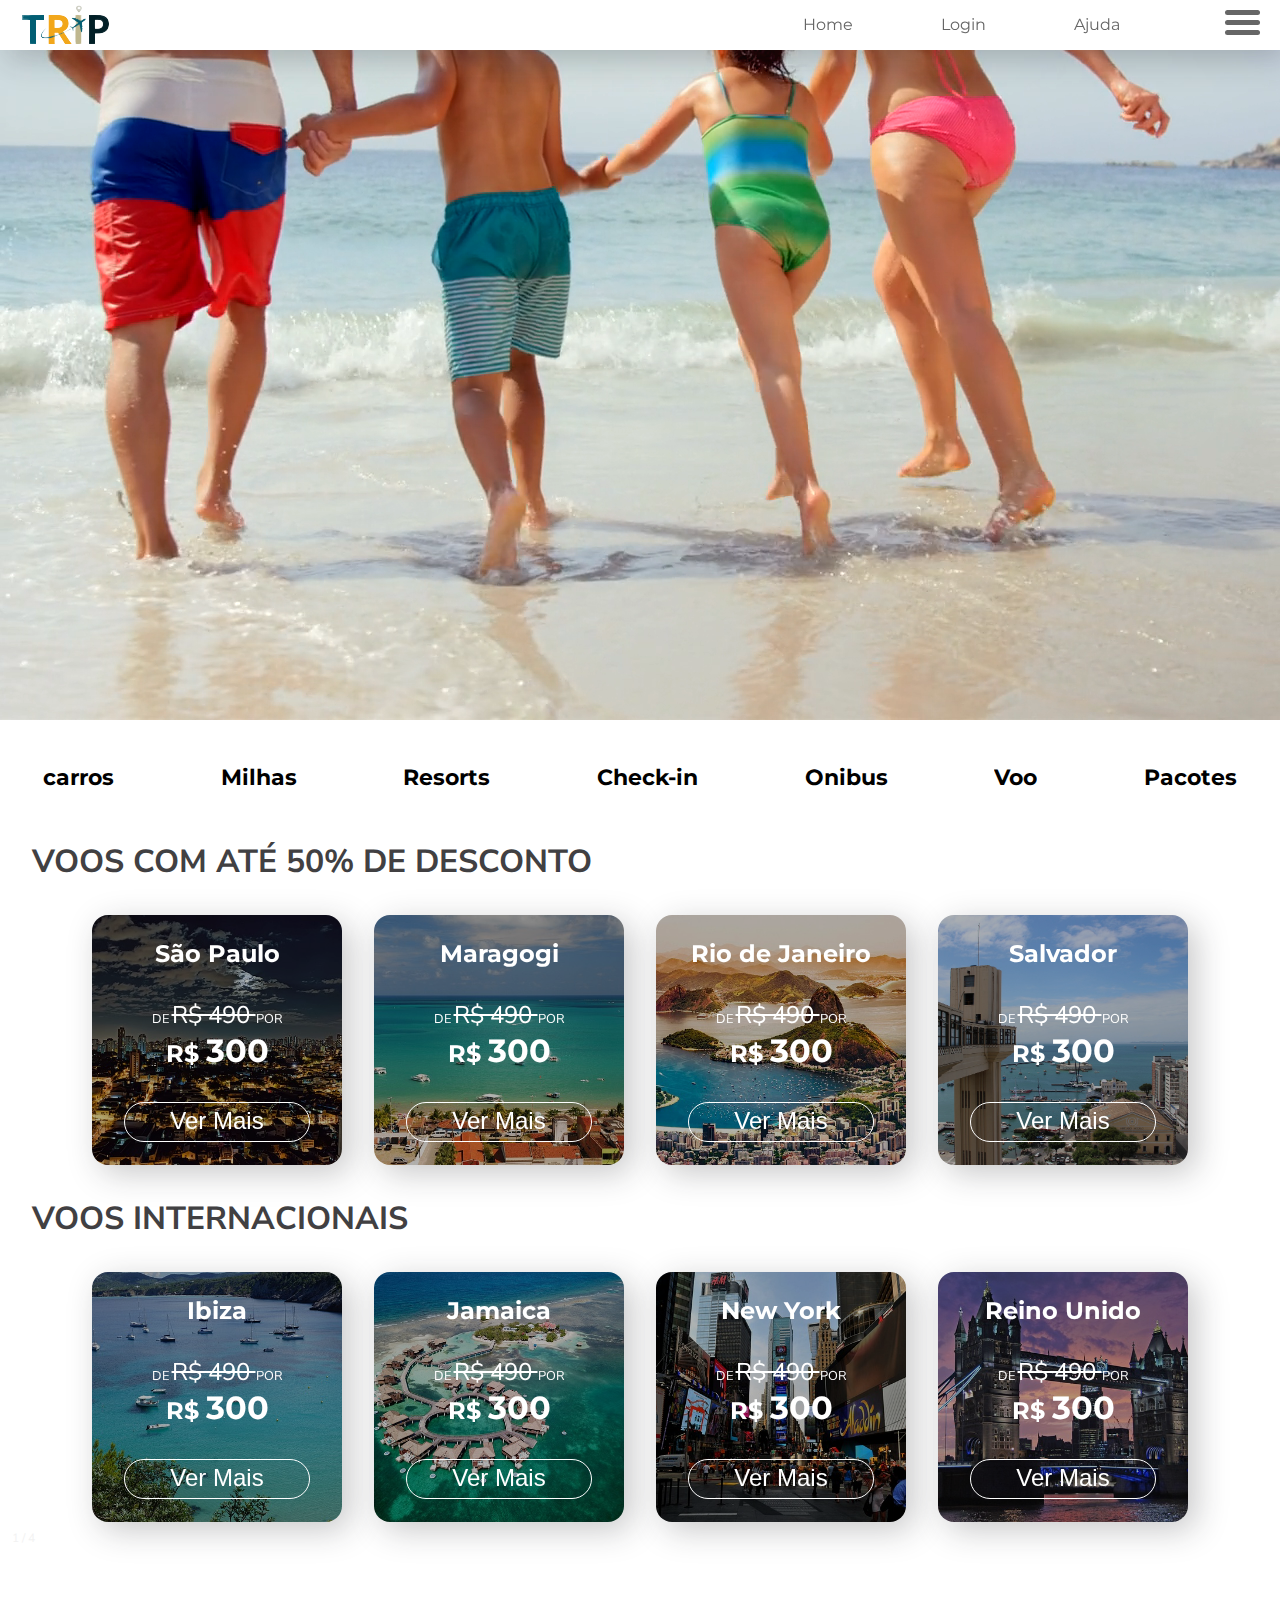
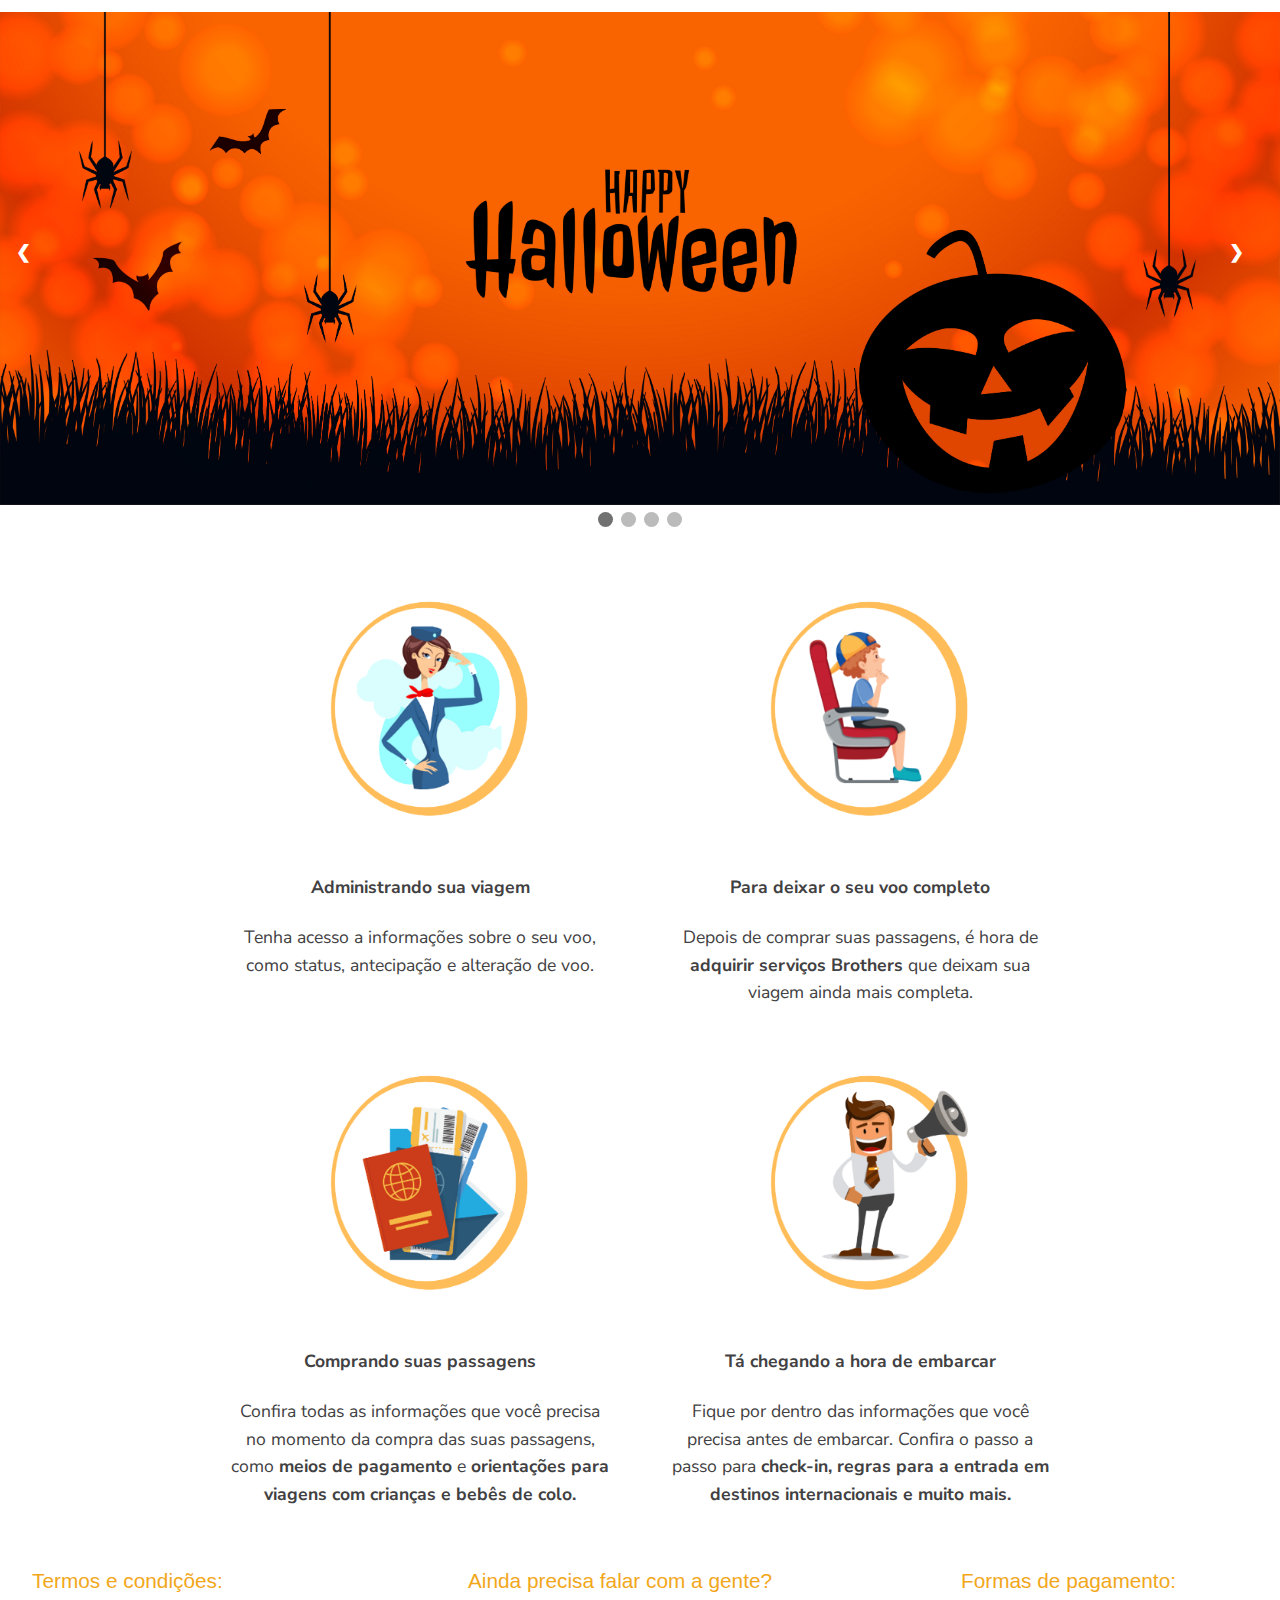
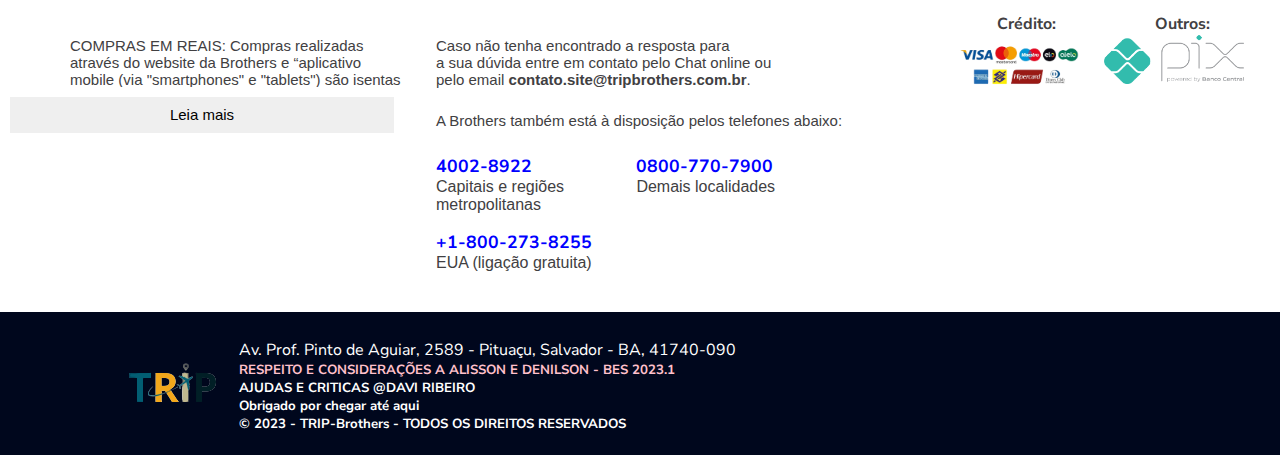
==== commit 01ca7a5b: "carros de aluguel" ====
--- a/index.html
+++ b/index.html
@@ -4,11 +4,11 @@
 <head>
   <meta charset="UTF-8" />
   <meta name="viewport" content="width=device-width, initial-scale=1.0" />
+   <title>TRIP-Brothers</title>
+   <link rel="stylesheet" href="style.css" />
   <link rel="apple-touch-icon" sizes="180x180" href="imagens/favicon_io (2)/apple-touch-icon.png" />
   <link rel="icon" type="image/png" sizes="32x32" href="imagens/favicon_io (2)/favicon-32x32.png" />
   <link rel="icon" type="image/png" sizes="16x16" href="imagens/favicon_io (2)/favicon-16x16.png" />
-  <link rel="stylesheet" href="style.css" />
-
   <link rel="preconnect" href="https://fonts.googleapis.com" />
   <link rel="preconnect" href="https://fonts.gstatic.com" crossorigin />
   <link href="https://fonts.googleapis.com/css2?family=Montserrat:wght@500&family=Nunito+Sans:opsz@6..12&display=swap"
@@ -16,7 +16,6 @@
   <link rel="preconnect" href="https://fonts.googleapis.com">
   <link rel="preconnect" href="https://fonts.gstatic.com" crossorigin>
   <link href="https://fonts.googleapis.com/css2?family=Source+Sans+3:ital,wght@1,900&display=swap" rel="stylesheet">
-  <title>TRIP-Brothers</title>
   <link rel="stylesheet" href="https://cdnjs.cloudflare.com/ajax/libs/font-awesome/6.4.0/css/all.min.css"
     integrity="sha512-iecdLmaskl7CVkqkXNQ/ZH/XLlvWZOJyj7Yy7tcenmpD1ypASozpmT/E0iPtmFIB46ZmdtAc9eNBvH0H/ZpiBw=="
     crossorigin="anonymous" referrerpolicy="no-referrer" />
@@ -74,9 +73,9 @@
       <div class="animacao">
         <ul class="nav-list-2">
           <li class="nav-li">
-            <a href="topday.html" id="a0" class="link"><span class="icon-nav"><i class="fa-solid fa-coins"></i>
-                <div class="espaço">
-                  <div class="nav-texto">Top Day</div>
+            <a href="carros.html" id="a0" class="link"><span class="icon-nav"><i class="fa-solid fa-car"></i>
+                <div class="espaço">
+                  <div class="nav-texto">carros</div>
                 </div>
               </span></a>
           </li>
